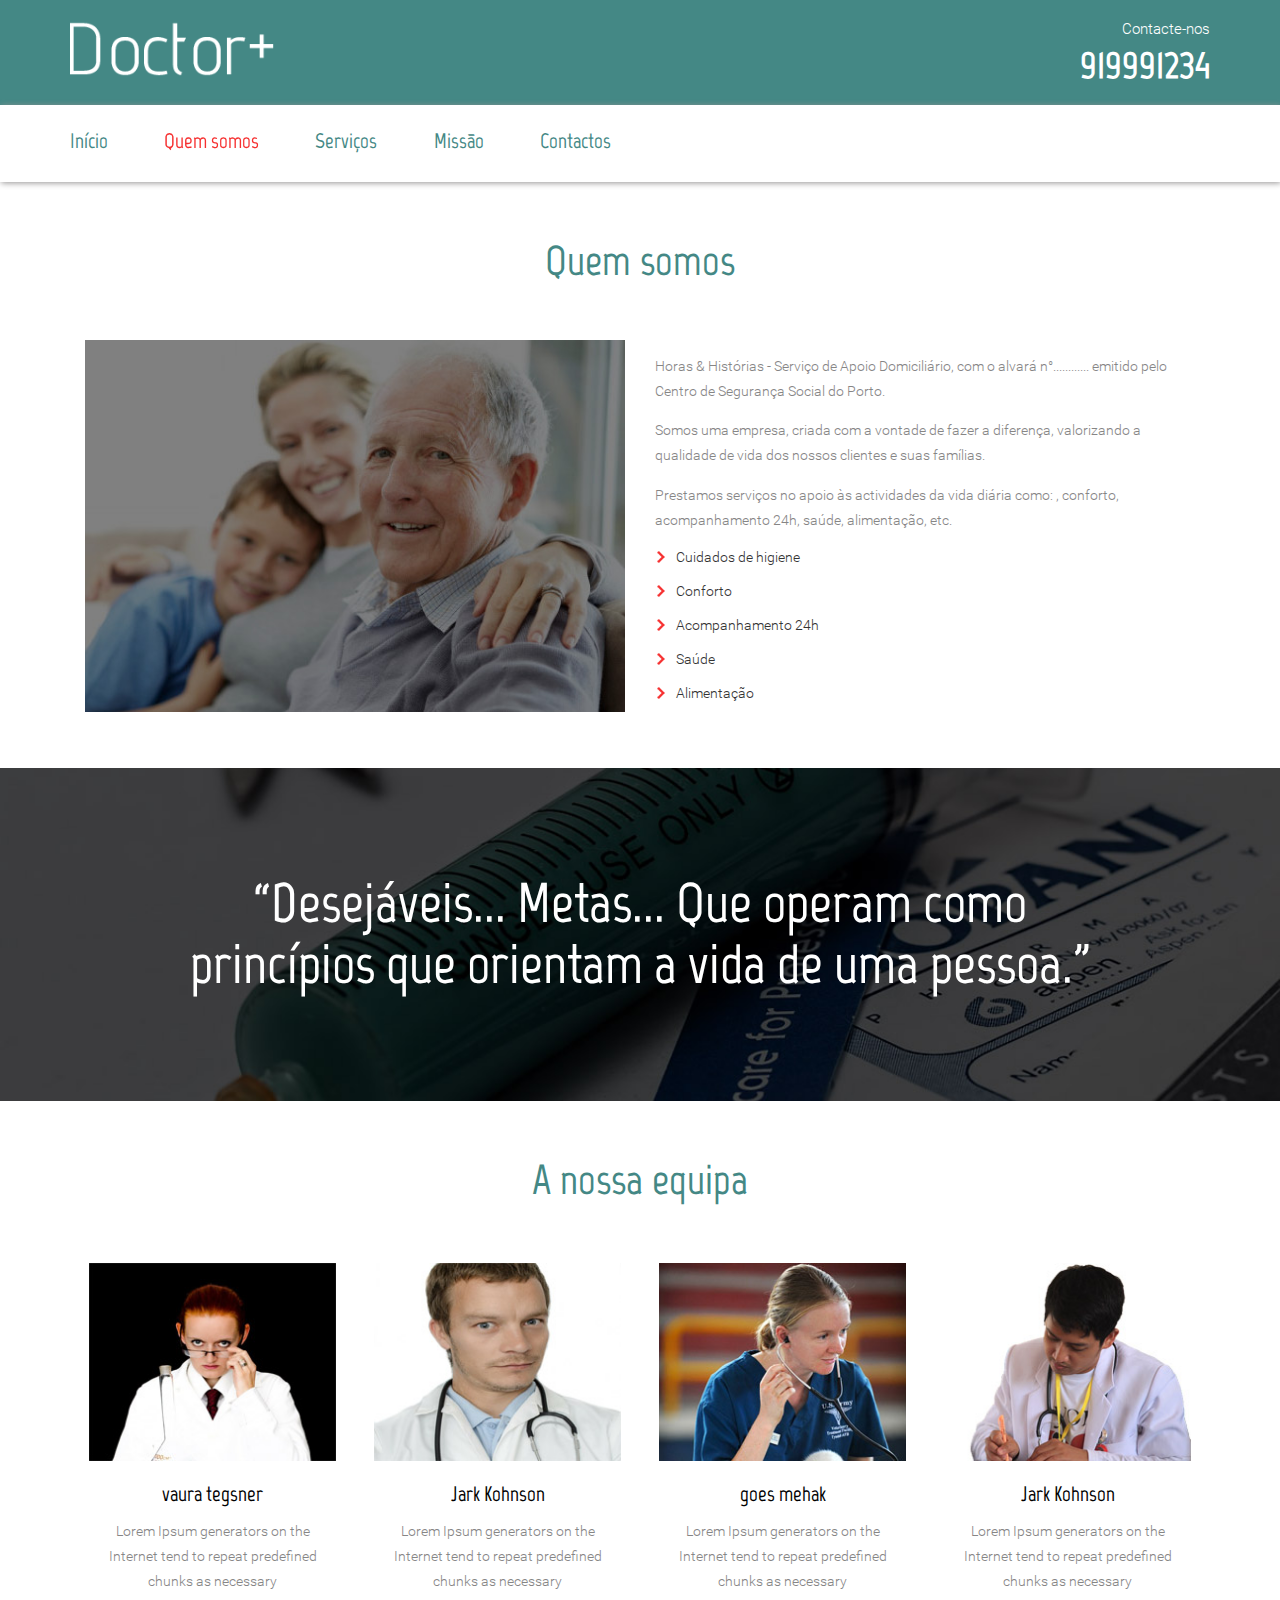
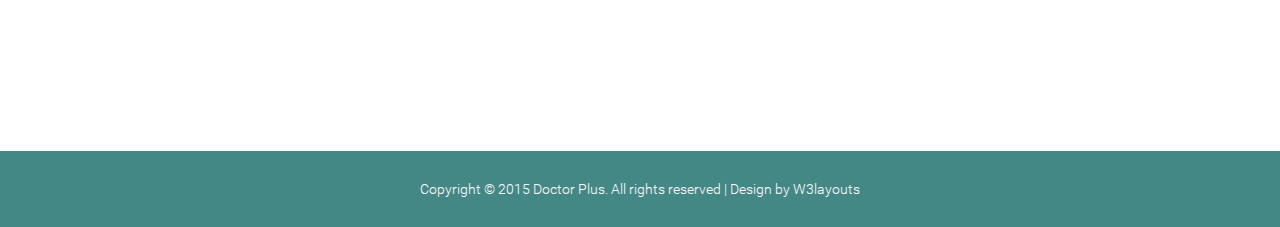
==== about.html @ 824f4556 "Added first version of the site" ====
<!--
Author: W3layouts
Author URL: http://w3layouts.com
License: Creative Commons Attribution 3.0 Unported
License URL: http://creativecommons.org/licenses/by/3.0/
-->
<!DOCTYPE html>
<html>
<head>
<title>Doctor Plus a Medical Category Flat bootstrap Responsive website Template | About :: w3layouts</title>
<link href="css/bootstrap.css" type="text/css" rel="stylesheet" media="all">
<link href="css/style.css" type="text/css" rel="stylesheet" media="all">
<!-- Custom Theme files -->
<meta name="viewport" content="width=device-width, initial-scale=1">
<meta http-equiv="Content-Type" content="text/html; charset=utf-8" />
<meta name="keywords" content="Doctor Plus Responsive web template, Bootstrap Web Templates, Flat Web Templates, Andriod Compatible web template,
	Smartphone Compatible web template, free webdesigns for Nokia, Samsung, LG, SonyErricsson, Motorola web design" />
<script type="application/x-javascript"> addEventListener("load", function() { setTimeout(hideURLbar, 0); }, false); function hideURLbar(){ window.scrollTo(0,1); } </script>
<!-- //Custom Theme files -->
<!-- js -->
<script src="js/jquery-1.11.1.min.js"></script>
<!-- //js -->
<!-- start-smoth-scrolling-->
<script type="text/javascript" src="js/move-top.js"></script>
<script type="text/javascript" src="js/easing.js"></script>
<script type="text/javascript">
		jQuery(document).ready(function($) {
			$(".scroll").click(function(event){
				event.preventDefault();
				$('html,body').animate({scrollTop:$(this.hash).offset().top},1000);
			});
		});
</script>
<!--//end-smoth-scrolling-->
</head>
<body>
	<!--header-->
	<div class="header">
		<div class="container">
			<div class="header-logo">
				<a href="index.html"><img src="images/logo.png" alt="logo"/></a>
			</div>
			<div class="header-info">
				<p>Contacte-nos</p>
				<h4>919991234</h4>
			</div>
			<div class="clearfix"> </div>
		</div>
	</div>
	<!--//header-->
	<!--header-bottom-->
	<div class="header-bottom">
		<div class="container">
			<!--top-nav-->
			<div class="top-nav cl-effect-5">
				<span class="menu-icon"><img src="images/menu-icon.png" alt=""/></span>
				<ul class="nav1">
					<li><a href="index.html"><span data-hover="Início">Início</span></a></li>
					<li><a href="about.html" class="active"> <span data-hover="Quem somos">Quem somos</span></a></li>
					<li><a href="services.html"> <span data-hover="Serviços">Serviços</span></a></li>
					<li><a href="news.html"> <span data-hover="Missão">Missão</span></a></li>
					<li><a href="contact.html"> <span data-hover="Contactos">Contactos</span></a></li>
				</ul>
				<!-- script-for-menu -->
				<script>
				   $( "span.menu-icon" ).click(function() {
					 $( "ul.nav1" ).slideToggle( 300, function() {
					 // Animation complete.
					  });
					 });
				</script>
				<!-- /script-for-menu -->
			</div>
			<!--//top-nav-->
			<div class="clearfix"> </div>
		</div>
	</div>
	<!--//header-bottom-->
	<!--about-->
	<div class="about">
		<div class="container">
			<h3>Quem somos</h3>
			<div class="about-text">
				<div class="col-md-6 about-text-left">
					<img src="images/img2.jpg" class="img-responsive" alt=""/>
				</div>
				<div class="col-md-6 about-text-right">
					<p>Horas & Histórias - Serviço de Apoio Domiciliário, com o alvará n°............ emitido pelo Centro de Segurança Social do Porto.</p>
					<p>Somos uma empresa, criada com a vontade de fazer a diferença, valorizando a qualidade de vida dos nossos clientes e suas famílias.</p>
					<p>Prestamos serviços no apoio às actividades da vida diária como: , conforto, acompanhamento 24h, saúde, alimentação, etc.</p>
					<ul>
						<li>Cuidados de higiene</li>
						<li>Conforto</li>
						<li>Acompanhamento 24h</li>
						<li>Saúde</li>
						<li>Alimentação</li>
					</ul>
				</div>
				<div class="clearfix"> </div>
			</div>
		</div>
		<div class="about-slid">
			<div class="container">
				<div class="about-slid-info">
					<h2>“Desejáveis... Metas... Que operam como princípios que orientam a vida de uma pessoa.”</h2>
				</div>
			</div>
		</div>
		<div class="about-team">
			<h3>A nossa equipa</h3>
			<div class="container">
				<div class="row team-row">
					<div class="col-sm-6 col-md-3 team-grids">
						<div class="thumbnail team-thmnl">
							<img src="images/img5.jpg" alt="...">
							<div class="caption">
								<h4><a href="#">vaura tegsner</a></h4>
								<p>Lorem Ipsum generators on the Internet tend to repeat predefined chunks as necessary</p>
							</div>
						</div>
					</div>
					<div class="col-sm-6 col-md-3 team-grids">
						<div class="thumbnail team-thmnl">
							<img src="images/img6.jpg" alt="...">
							<div class="caption">
								<h4><a href="#">Jark Kohnson</a></h4>
								<p>Lorem Ipsum generators on the Internet tend to repeat predefined chunks as necessary</p>
							</div>
						</div>
					</div>
					<div class="col-sm-6 col-md-3 team-grids">
						<div class="thumbnail team-thmnl">
							<img src="images/img7.jpg" alt="...">
							<div class="caption">
								<h4><a href="#">goes mehak</a></h4>
								<p>Lorem Ipsum generators on the Internet tend to repeat predefined chunks as necessary</p>
							</div>
						</div>
					</div>
					<div class="col-sm-6 col-md-3 team-grids">
						<div class="thumbnail team-thmnl">
							<img src="images/img8.jpg" alt="...">
							<div class="caption">
								<h4><a href="#">Jark Kohnson</a></h4>
								<p>Lorem Ipsum generators on the Internet tend to repeat predefined chunks as necessary</p>
							</div>
						</div>
					</div>
					<div class="clearfix"> </div>
				</div>
			</div>
		</div>
	</div>
	<!--//about-->
		<!-- <iframe src="https://www.google.com/maps/embed?pb=!1m14!1m8!1m3!1d24195.46256216959!2d-74.0042145!3d40.7084875!3m2!1i1024!2i768!4f13.1!3m3!1m2!1s0x89c24fa5d33f083b%3A0xc80b8f06e177fe62!2sNew+York%2C+NY%2C+USA!5e0!3m2!1sen!2sin!4v1434980604138"></iframe> -->
	<div class="footer-bottom">
		<div class="container">
			<p>Copyright © 2015 Doctor Plus. All rights reserved | Design by <a href="http://w3layouts.com">W3layouts</a></p>
		</div>
	</div>
	<!--smooth-scrolling-of-move-up-->
	<script type="text/javascript">
		$(document).ready(function() {
			/*
			var defaults = {
				containerID: 'toTop', // fading element id
				containerHoverID: 'toTopHover', // fading element hover id
				scrollSpeed: 1200,
				easingType: 'linear'
			};
			*/

			$().UItoTop({ easingType: 'easeOutQuart' });

		});
	</script>
	<a href="#" id="toTop" style="display: block;"> <span id="toTopHover" style="opacity: 1;"> </span></a>
	<!--//smooth-scrolling-of-move-up-->
	<!-- Bootstrap core JavaScript
    ================================================== -->
    <!-- Placed at the end of the document so the pages load faster -->
    <script src="js/bootstrap.js"> </script>
</body>
</html>
---- css/style.css ----
/*--
Author: W3layouts
Author URL: http://w3layouts.com
License: Creative Commons Attribution 3.0 Unported
License URL: http://creativecommons.org/licenses/by/3.0/
--*/
body{
	margin:0;
	font-family: 'Roboto-Light';
}
@font-face {
      font-family: 'Roboto-Light';
      src: url(../fonts/Roboto-Light.ttf) format('truetype');
}
@font-face {
      font-family: 'Marvel-Bold';
      src: url(../fonts/Marvel-Bold.ttf) format('truetype');
}
@font-face {
      font-family: 'Marvel-Regular';
      src: url(../fonts/Marvel-Regular.ttf) format('truetype');
}
body a{
	transition: 0.5s all ease;
	-webkit-transition: 0.5s all ease;
	-moz-transition: 0.5s all ease;
	-o-transition: 0.5s all ease;
	-ms-transition: 0.5s all ease;
	text-decoration:none;
}
h1,h2,h3,h4,h5,h6{
	margin:0;
}
p{
	margin:0;
}
ul,label{
	margin:0;
	padding:0;
}
body a:hover{
	text-decoration:none;
}
/*--header--*/
.header {
  padding:1.3em 0;
  background-color: #448885;
}
.header p {
  font-size: 1.1em;
  color: #fff;
  margin-bottom: .2em;
  text-align: right;
}
.header-logo{
	float:left;
}
.header-logo a {
	display: block;
}
.header-info{
	float:right;
}
input.form-control {
  border-color: #000;
}
input.form-control:focus {
  box-shadow: none;
  border-color: #000;
}
.header-bottom {
  padding: 1.5em 0;
  box-shadow: 1px 1px 6px rgb(150, 148, 148);
  -webkit-box-shadow: 1px 1px 6px rgb(150, 148, 148);
  -moz-box-shadow: 1px 1px 6px rgb(150, 148, 148);
}
.header-info h4 {
  font-size: 3em;
  color: #fff;
  font-weight: 700;
  font-family: 'Marvel-Regular';
}
.top-nav {
	float: left;
}
span.menu-icon {
	display: none;
}
.top-nav ul {
	margin: 0;
}
.top-nav ul li {
  list-style-type: none;
  display: inline-block;
  margin: 0 1.9em;
}
.top-nav ul li:nth-child(1) {
  margin-left: 0;
}
.top-nav li a {
  color: #448885;
  font-size: 1.5em;
  display: block;
  font-family: 'Marvel-Bold';
  font-weight: 800;
}
.top-nav li a:hover,.top-nav li a.active {
  color: #f63030;
}
/* Effect 5: same word slide in */
.cl-effect-5 a {
	overflow: hidden;
}

.cl-effect-5 a span {
	position: relative;
	display: inline-block;
	-webkit-transition: -webkit-transform 0.3s;
	-moz-transition: -moz-transform 0.3s;
	transition: transform 0.3s;
}

.cl-effect-5 a span::before {
	position: absolute;
	top: 100%;
	content: attr(data-hover);
	font-weight: 700;
	-webkit-transform: translate3d(0,0,0);
	-moz-transform: translate3d(0,0,0);
	-o-transform: translate3d(0,0,0);
	-ms-transform: translate3d(0,0,0);
	transform: translate3d(0,0,0);
}

.cl-effect-5 a:hover span,
.cl-effect-5 a:focus span,.cl-effect-5 a.active span {
	-webkit-transform: translateY(-100%);
	-moz-transform: translateY(-100%);
	-o-transform: translateY(-100%);
	-ms-transform: translateY(-100%);
	transform: translateY(-100%);
}

/* Effect 5: same word slide in and border bottom */
form.navbar-form.navbar-right {
  margin: 0;
  padding: 0;
}
.form-group {
  position: relative;
}
input.form-control {
  padding: 8px 32px 8px 13px;
  height: initial;
}
button.btn.btn-default {
  background: url(../images/icon9.png) no-repeat 0px 1px;
  border: none;
  width: 19px;
  height: 19px;
  position: absolute;
  top: 21%;
  right: 5%;
  padding: 0;
  outline: none;
}
button.btn.btn-default:focus {
  outline: none;
  box-shadow: none;
}
/*--//header--*/
/*--banner--*/
.banner{
  min-height: 650px;
  background: url(../images/a.jpg)no-repeat 0px -196px;
  background-size: cover;
}
.banner-text {
  text-align: left;
  width: 50%;
  padding: 17em 1em 0 0;
}
.banner-text h1 {
  font-size: 4em;
  font-weight: 400;
  color: #fff;
}
.banner-text p {
  font-size: 1.1em;
  color: rgb(255, 255, 255);
  margin-top: 1em;
  line-height: 1.8em;
}
/*------------------ Slider Part starts Here----------*/

#slider3,#slider4 {
  box-shadow: none;
  -moz-box-shadow: none;
  -webkit-box-shadow: none;
  margin: 0 auto;
}
.rslides_tabs {
  list-style: none;
  padding: 0;
  background: rgba(0,0,0,.25);
  box-shadow: 0 0 1px rgba(255,255,255,.3), inset 0 0 5px rgba(0,0,0,1.0);
  -moz-box-shadow: 0 0 1px rgba(255,255,255,.3), inset 0 0 5px rgba(0,0,0,1.0);
  -webkit-box-shadow: 0 0 1px rgba(255,255,255,.3), inset 0 0 5px rgba(0,0,0,1.0);
  font-size: 18px;
  list-style: none;
  margin: 0 auto 50px;
  max-width: 540px;
  padding: 10px 0;
  text-align: center;
  width: 100%;
}
.rslides_tabs li {
  display: inline;
  float: none;
  margin-right: 1px;
}
.rslides_tabs a {
  width: auto;
  line-height: 20px;
  padding: 9px 20px;
  height: auto;
  background: transparent;
  display: inline;
}
.rslides_tabs li:first-child {
  margin-left: 0;
}
.rslides_tabs .rslides_here a {
  background: rgba(255,255,255,.1);
  color: #fff;
  font-weight: bold;
}
.events {
  list-style: none;
}
.callbacks_container {
  position: relative;
  float: left;
  width: 100%;
}
.callbacks {
  position: relative;
  list-style: none;
  overflow: hidden;
  width: 100%;
  padding: 0;
  margin: 0;
}
.callbacks li {
  position: absolute;
  width: 100%;
  left: 0;
  top: 0;
}
.callbacks img {
  position: relative;
  z-index: 1;
  height: auto;
  border: 0;
}
.callbacks .caption {
	display: block;
	position: absolute;
	z-index: 2;
	font-size: 20px;
	text-shadow: none;
	color: #fff;
	left: 0;
	right: 0;
	padding: 10px 20px;
	margin: 0;
	max-width: none;
	top: 10%;
	text-align: center;
}
.callbacks_nav {
  	position: absolute;
	-webkit-tap-highlight-color: rgba(0,0,0,0);
	top: 102%;
	left: 17%;
	opacity: 0.7;
	z-index: 3;
	text-indent: -9999px;
	overflow: hidden;
	text-decoration: none;
	height: 40px;
	width: 55px;
	background: transparent url("../images/icons.png") no-repeat 26px 0px;
	margin-top: -65px;
}
.callbacks_nav:active {
  opacity: 1.0;
}
.callbacks_nav.next {
	left: auto;
	right: 24%;
	background: url(../images/icons.png)no-repeat -30px 0px;
	height: 40px;
	width: 24px;
}
#slider3-pager a ,#slider4-pager a {
  display: inline-block;
}
#slider3-pager span, #slider4-pager span{
  float: left;
}
#slider3-pager span,#slider4-pager span{
	width:100px;
	height:15px;
	background:#fff;
	display:inline-block;
	border-radius:30em;
	opacity:0.6;
}
#slider3-pager .rslides_here a , #slider4-pager .rslides_here a {
  background: #FFF;
  border-radius:30em;
  opacity:1;
}
#slider3-pager a ,#slider4-pager a{
  padding: 0;
}
#slider3-pager li ,#slider4-pager li{
	display:inline-block;
}
.rslides {
  position: relative;
  list-style: none;
  overflow: hidden;
  width: 100%;
  padding: 0;
  margin: 0;
}
.rslides li {
  -webkit-backface-visibility: hidden;
  position: absolute;
  display: none;
  width: 100%;
  left: 0;
  top: 0;
}
.rslides li{
  position: relative;
  display: block;
  float: left;
}
.callbacks_tabs {
  list-style: none;
  position: absolute;
  top: 109%;
  z-index: 111;
  left: 0%;
  padding: 0;
  margin: 0;
}
.callbacks_tabs li{
	display: inline-block;
}
@media screen and (max-width: 600px){
  .callbacks_nav {
    top: 47%;
    }
}
/*----*/
.callbacks_tabs a{
 visibility: hidden;
}
.callbacks_tabs a:after {
	content: "\f111";
	font-size: 0;
	font-family: FontAwesome;
	visibility: visible;
	display: block;
	height: 12px;
	border-radius: 17px;
	width: 12px;
	display: inline-block;
	background: white;
}
.callbacks_here a:after{
	background: #448885;
}
/*--//slider end here--*/
/*--//banner--*/
/*--banner-bottom--*/
.banner-bottom {
  padding: 4em 0;
  text-align: center;
}
.banner-bottom h2 {
  font-size: 2.2em;
  width: 50%;
  margin: 0 auto;
  font-family: 'Marvel-Regular';
  color: #000;
  line-height: 1.4em;
}
.banner-bottom a {
  background: url(../images/down-arrow.png)no-repeat 0px 0px;
  display: block;
   width: 64px;
  height: 35px;
  margin: 2em auto 0;
}
/*--//banner-bottom--*/
/*--gallery--*/
.gallery-left{
  min-height: 600px;
  background: url(../images/img1.jpg)no-repeat 0px 0px;
  background-size: cover;
  padding: 14% 0;
}
.gallery-right{
  padding: 0;
}
.gallery-grid-a{
  min-height: 300px;
  background: url(../images/img2.jpg)no-repeat 0px -70px;
  background-size: cover;
  padding: 10% 0;
}
.gallery-grid-b{
  min-height: 300px;
  background: url(../images/img3.jpg)no-repeat 0px 0px;
  background-size: cover;
  padding: 10% 0;
}
.gallery h4 {
  font-size: 2.8em;
  text-align: center;
  font-family: 'Marvel-Regular';
  color: #fff;
  margin-bottom: .3em;
}
.gallery p {
  color: #fff;
  text-align: center;
  width: 45%;
  margin: 0 auto;
  font-size: 1em;
  font-weight: 300;
  letter-spacing: 1px;
  line-height: 1.8em;
}
/*--//gallery--*/
/*--work--*/
.work {
  padding: 4em 0 2em;
}
.work-title {
  margin-bottom: 3em;
  text-align:center;
}
.work-title h3 {
  font-size: 2.8em;
  text-align: center;
  font-family: 'Marvel-Regular';
  color: #448885;
}
.work-title p {
  font-size: 1em;
  color: #868686;
  margin-top: 0.5em;
}
.work-grids ul li {
  display: inline-block;
}
.work-grids ul li:nth-child(1) {
  width: 10%;
  margin-right: 1em;
}
.work-grids ul li img {
  position: absolute;
    top: 5%;
}
.work-grids ul li:nth-child(2) {
  width: 85%;
}
.work-grids h4 {
  font-size: 2em;
  font-family: 'Marvel-Regular';
  color: #000;
  margin-bottom: .2em;
}
.work-grids p {
  color: #868686;
  font-size: 1em;
  line-height: 1.8em;
}
/*--//work--*/
.like {
	padding: 4em 0;
	text-align:center;
}
.like-grids {
  background-color: rgb(68, 136, 133);
  margin: 0 32px;
  width: 19%;
  padding: 20px;
}
.like-grids a {
  display: inline-block;
  border: 4px solid #fff;
  border-radius: 53px;
  width: 100px;
  height: 100px;
  padding-top: 25px;
}
.like-grids p {
  font-size: 20px;
  color: #fff;
  margin-top: 1em;
}
.like-grids:hover.like-grids a{
	border: 4px dotted #fff;
}
.map {
  position: relative;
}
.map iframe {
  height: 350px;
  width: 100%;
  border: 0;
}
.map-info {
	background-color: #c82506;
	padding: 4em 2em 3em;
	text-align: center;
	width: 20%;
	position: absolute;
	top: 26%;
	left: 40%;
}
.map-info li {
  display: block;
  font-size: 16px;
  color: #fff;
  margin-bottom: 2px;
}
.map-info:before {
  content: "";
  position: absolute;
  top: 10%;
  left: 45%;
  background: url(../images/icon8.png)no-repeat 0px 0px;
  display: block;
  width: 24px;
  height: 24px;
}
/*--footer--*/
.footer{
	padding: 4em 0;
}
.footer-grids p{
	margin: 5px 0 0 0;
	color: #868686;
	font-size: 1em;
	line-height: 1.8em;
}
.footer-grids h4 {
  font-size: 2.5em;
  font-family: 'Marvel-Regular';
  color: #448885;
}
.footer-grids h5 {
	color: #000;
	font-size: 1em;
}
.recent-posts-text {
  padding: 2em 0 1.6em;
  border-bottom: 1px dotted #C82506;
}
.recent-posts-text span {
	color: #7b6c63;
	font-size: 1em;
	font-weight: 500;
	letter-spacing: 1px;
	margin-left: 5px;
}
.recent-posts p.adrs {
  margin-top: 21px;
}
.recent-posts ul{
	margin: 2.5em 0 0 0;
}
.recent-posts ul li{
	display: block;
	padding: .5em 0;
	font-size: 1em;
	color: #868686;
}
.recent-posts ul li a{
	color: #868686;
}
.recent-posts ul li a:hover{
	color:#448885;
}
.recent-posts ul li span{
	background: url(../images/iconsprite.png)no-repeat 0px 3px;
	padding: 0px 7px;
	margin-right: 12px;
}
.recent-posts ul li span.ph-no{
	  background: url(../images/iconsprite.png)no-repeat -12px 3px;
}
.recent-posts ul li span.mail{
	background: url(../images/iconsprite.png)no-repeat -31px 3px;
	margin-right: 15px;
}
.footer-bottom {
  background: #448885;
  text-align: center;
  padding: 2em 0;
}
.footer-bottom p{
	color: #fff;
	font-size: 1em;
}
.footer-bottom p a{
	color:#fff;
}
.footer-bottom p a:hover{
  border-bottom: 2px dotted #fff;
}
/*--slider-up-arrow--*/
#toTop {
	display: none;
	text-decoration: none;
	position: fixed;
	bottom: 3%;
	right: 3%;
	overflow: hidden;
	width: 32px;
	height: 32px;
	border: none;
	text-indent: 100%;
	background: url("../images/move-up.png") no-repeat 0px 0px;
}
#toTopHover {
	width: 32px;
	height: 32px;
	display: block;
	overflow: hidden;
	float: right;
	opacity: 0;
	-moz-opacity: 0;
	filter: alpha(opacity=0);
}
/*--//slider-up-arrow--*/
/*--about-page--*/
.about {
  padding: 4em 0;
}
.about-text{
	padding: 4em 0;
}
.about h3 {
  color: #448885;
  font-size: 3em;
  font-weight: 600;
  text-align: center;
  font-family: 'Marvel-Bold';
}
.about-text-left img {
	width: 100%;
}
.about-info-left:nth-child(1){
	padding-left: 0;
}
.about-text-right h4 {
  color: #000;
  font-size: 1.4em;
  font-family: 'Marvel-Bold';
  line-height: 1.4em;
}
.about-text-right p {
  color: #868585;
  font-size: 1em;
  line-height: 1.8em;
    margin-top: 1em;
}
.about-text-right ul {
	padding: 0;
}
.about-text-right ul li {
  display: block;
  background: url(../images/icon10.png)no-repeat 0px 4px;
  padding-left: 1.5em;
  margin: 1em 0 0;
}
.about-text-right ul li a{
  color: #868585;
  font-size: 1em;
}
.about-text-right ul li a:hover{
	color: #448885;
}
.about-slid{
  background: url(../images/slid.jpg)no-repeat 0px 0px;
  background-size: cover;
  text-align: center;
  padding: 7.5em 0;
}
.about-slid h2 {
  color: #fff;
  font-size: 4em;
    font-family: 'Marvel-Bold';
}
.about-slid p {
  color: #fff;
  font-size: 1.1em;
  margin-top: 2em;
  line-height: 1.8em;
}
.about-slid-info {
  width: 80%;
  margin: 0 auto;
}
.about-team {
  padding: 4em 0;
}
.row.team-row {
  margin: 4em 0 0;
}
.thumbnail.team-thmnl {
  border: none;
  text-align: center;
}
.about-team .caption {
  padding: 1.5em .5em!important;
}
.about-team  h4 {
  color: #000;
  font-size: 1.5em;
  font-family: 'Marvel-Bold';
}
.about-team  h4 a{
  color: #000;
}
.about-team  h4 a:hover{
  color: #448885;
}
.about-team p {
  color: #868585;
  font-size: 1em;
  line-height: 1.8em;
  margin-top: 1em;
}
.about-choose-info h4 {
  color: #37393d;
  font-size: 1.8em;
  font-weight: 500;
  margin: 2.5em 0 .8em;
  font-family: 'Roboto', sans-serif;
}
.about-choose-info h5 {
  color: rgb(58, 205, 188);
  font-size: 15px;
  font-weight: 400;
  margin: 0em 0 .8em;
  line-height: 21px;
  font-family: 'Roboto', sans-serif;
}
.about-choose-info p{
  color: #999;
  font-size: 13px;
  line-height:1.8em;
}
.about-choose-info ul {
	padding: 0;
}
.about-choose-info ul li {
  display: block;
  background: url(../images/icon10.png)no-repeat 0px 3px;
  padding-left: 1.5em;
  margin: 1em 0 0;
}
.about-choose-info ul li a {
  color: #868585;
  font-size: 1em;
}
.about-choose-info ul li a:hover{
	color: #2CB5AF;
}
/*--//about--*/
/*--services--*/
.services {
  padding: 4em 0;
}
.services h3 {
  font-size: 3em;
  text-align: center;
  font-family: 'Marvel-Regular';
  color: #448885;
}
.row.services-info {
  margin-top: 3em;
}
.services-grids .thumbnail {
  border: none;
  padding: 0;
  margin-bottom: 2.5em;
}
.services-grids .moments-bottom {
  overflow: hidden;
}
.caption.services-caption {
  padding: 1.5em;
  border: 1px solid #356272;
  text-align: center;
}
.caption.services-caption h4 {
  font-size: 1.5em;
  font-family: 'Marvel-Regular';
  margin: 0 0 0.5em;
}
.caption.services-caption h4 a {
  color: #000;
}
.caption.services-caption h4 a:hover {
  color: #f63030;
}
.caption.services-caption p {
  font-size: 1em;
  color: #868686;
  line-height: 1.6em;
}
img.zoom-img {
     transform: scale(1, 1);
	-webkit-transform: scale(1, 1);
	-moz-transform: scale(1, 1);
	-ms-transform: scale(1, 1);
	-o-transform: scale(1, 1);
	transition-timing-function: ease-out;
	-webkit-transition-timing-function: ease-out;
	-moz-transition-timing-function: ease-out;
	-ms-transition-timing-function: ease-out;
	-o-transition-timing-function: ease-out;
	-webkit-transition-duration: .5s;
	-moz-transition-duration: .5s;
	-ms-transition-duration: .5s;
	-o-transition-duration: .5s;
}
img.zoom-img:hover {
     transform: scale(1.08);
	-webkit-transform: scale(1.08);
	-moz-transform: scale(1.08);
	-ms-transform: scale(1.08);
	-o-transform: scale(1.08);
	-webkit-transition-timing-function: ease-in-out;
	-webkit-transition-duration: 750ms;
	-moz-transition-timing-function: ease-in-out;
	-moz-transition-duration: 750ms;
	-ms-transition-timing-function: ease-in-out;
	-o-transition-timing-function: ease-in-out;
	-ms-transition-duration: 750ms;
	-o-transition-duration: 750ms;
	overflow: hidden;
}
.fancybox-skin {
  background-color: rgba(53, 98, 114, 0.61) !important;
}
.fancybox-nav {
  width: 10% !important;
}
/*----- Strip -----*/
.b-link-stripe{
	position:relative;
	display:block;
	vertical-align:top;
	font-weight: 300;
	overflow:hidden;
}
.b-link-stripe .b-wrapper{
	position:absolute;
	width:100%;
	height:100%;
	top:0;
	left:0;
	text-align:center;
	overflow:hidden;
}
.b-link-stripe .b-line{
	position:absolute;
	top:0;
	bottom:0;
	width:20%;
	background:rgba(15, 207, 140, 0.9);
	transition:all 0.5s linear;
	-moz-transition:all 0.5s linear;
	-ms-transition:all 0.5s linear;
	-o-transition:all 0.5s linear;
	-webkit-transition:all 0.5s linear;
	opacity:0;
	visibility:hidden; /* lt-ie9 */
}
img.img-responsive.glry-img {
  width: 100%;
}
/*--//services--*/
/*--news--*/
.news {
  padding: 4em 0;
}
.news h3.ttl {
  color: #448885;
  font-size: 3em;
  font-weight: 600;
  text-align: center;
  font-family: 'Marvel-Bold';
  margin-bottom: 1.5em;
}
/*--//news--*/
/*--contact-page--*/
.contact {
    padding: 4em 0;
}
.contact-form {
	  padding: 3em 0 0;
}
.contact h3 {
  color: #448885;
  font-size: 3em;
  font-weight: 600;
  text-align: center;
  font-family: 'Marvel-Bold';
}
.contact-form input[type="text"] {
  display: block;
  background: #fff;
  border: none;
  border-bottom: 1px solid #868585;
  width: 100%;
  outline: none;
  padding: 10px 5px;
  font-size: 1em;
  color: #868585;
  margin-bottom: 1.5em;
}
.cnt-inpt {
  padding: 0;
  margin-bottom: 1.5em;
}
.contact-form input[type="email"] {
	display:block;
	background:  #fff;
	border: none;
  	border-bottom: 1px solid #868585;
	width: 90%;
	outline: none;
	padding: 10px 5px;
	font-size: 1em;
	color: #868585;
}
.contact-form textarea {
	background: #fff;
  	border: 1px solid #868585;
	width: 100%;
	display: block;
	height: 13em;
	outline: none;
	font-size: 1em;
	color: #868585;
	resize: none;
	padding: 10px 5px;
}
.contact-form input[type="submit"] {
  background: #f63030;
  border: 1px solid #f63030;
  padding: 8px 0;
  width: 13%;
  outline: none;
  margin: 2em auto 0;
  font-size: 1.2em;
  color: #fff;
  transition: 0.5s all ease;
	-webkit-transition: 0.5s all ease;
	-moz-transition: 0.5s all ease;
	-o-transition: 0.5s all ease;
	-ms-transition: 0.5s all ease;
}
.contact-form input[type="submit"]:hover {
  border: 1px dotted #448885;
  color: #3F8683;
  background: none;
}
/*--//contact-page--*/
/*--trypography--*/
.news h3 {
  color: #448885;
  font-family: 'Marvel-Bold';
}
h3.btsp {
  color: #999;
  font-family: inherit;
}
.grid_4{
	background:#fff;
}
.grid_5{
	background:#fff;
	padding:1em 0 2em 0;
}

.table td, .table>tbody>tr>td, .table>tbody>tr>th, .table>tfoot>tr>td, .table>tfoot>tr>th, .table>thead>tr>td, .table>thead>tr>th {
  padding: 15px!important;
}
.table > thead > tr > th, .table > tbody > tr > th, .table > tfoot > tr > th, .table > thead > tr > td, .table > tbody > tr > td, .table > tfoot > tr > td {
  font-size: 1em;
  color: #999;
}
.table > thead > tr > th, .table > tbody > tr > th, .table > tfoot > tr > th, .table > thead > tr > td, .table > tbody > tr > td, .table > tfoot > tr > td {
  border-top: none !important;
}
.tab-content > .active {
  display: block;
  visibility: visible;
  margin-top: 1.2em;
}
.label {
  font-weight: 300 !important;
}
.label {
  padding: 7px 14px;
  border: none;
  text-shadow: none;
}
h4.typ1{
	margin-bottom:15px;
}
h5.typ1{
	margin-bottom:15px;
}
.progress {
  height: 8px;
  box-shadow: none;
}
.progress {
  overflow: hidden;
  height: 20px;
  margin-bottom: 20px;
  background-color: #eeeeee;
  border-radius: 2px;
  -webkit-box-shadow: inset 0 1px 2px rgba(0, 0, 0, 0.1);
  box-shadow: inset 0 1px 2px rgba(0, 0, 0, 0.1);
}
.progress-bar {
  float: left;
  width: 0%;
  height: 100%;
  font-size: 12px;
  line-height: 20px;
  color: #ffffff;
  text-align: center;
  background-color: #03a9f4;
  -webkit-box-shadow: inset 0 -1px 0 rgba(0, 0, 0, 0.15);
  box-shadow: inset 0 -1px 0 rgba(0, 0, 0, 0.15);
  -webkit-transition: width 0.6s ease;
  -o-transition: width 0.6s ease;
  transition: width 0.6s ease;
}
.progress-bar {
  box-shadow: none;
}
.progress-bar-primary {
  background-color: #03a9f4;
}
.progress-bar-info {
  background-color: #00bcd4;
}
.progress-bar-success {
  background-color: #8bc34a;
}
.progress-bar-warning {
  background-color: #ffc107;
}
.progress-bar-danger {
  background-color: #e51c23;
}
.progress-bar-inverse {
  background-color: #757575;
}
.pagination > .active > a, .pagination > .active > span, .pagination > .active > a:hover, .pagination > .active > span:hover, .pagination > .active > a:focus, .pagination > .active > span:focus {
  background-color:#5bb2fc !important;
  border-color:#5bb2fc !important;
}
.grid_3 p,.page-header p {
  color: #888;
  font-size: 1em;
  margin: 1em 0;
}
.bs-docs-example {
  margin: 1em 0;
}
section#tables  p {
 margin-top: 1em;
}
.breadcrumb li{
	font-size: 1.2em;
}
.breadcrumb li a{
	  color:#5bb2fc;
}
.badge-primary {
  background-color: #03a9f4;
}
.badge-success {
  background-color: #8bc34a;
}
.badge-warning {
  background-color: #ffc107;
}
.badge-danger {
  background-color: #e51c23;
}
.tab-container .tab-content {
  border-radius: 0 2px 2px 2px;
  border: 1px solid #e0e0e0;
  padding: 16px;
  background-color: #fff;
}
.nav-tabs {
  margin: 1.5em 0;
}
.alert {
  font-size: 1em;
}
h1.t-button,h2.t-button,h3.t-button,h4.t-button,h5.t-button {
  margin-top:1em;
}
/*---- responsive-design -----*/
@media(max-width:1280px){
.banner {
  min-height: 645px;
}
.header-logo a img {
  width: 100%;
}
.header-logo {
  width: 18%;
  margin-top: 3px;
}
.header-info h4 {
  font-size: 2.8em;
}
.gallery-grid-a {
    background: url(../images/img2.jpg)no-repeat 0px -60px;
}
}
@media(max-width:1080px){
.banner-text h1 {
  font-size: 3.6em;
}
.header-logo {
  width: 20%;
  margin-top: 5px;
}
.banner-text {
  padding: 12em 1em 0 0;
}
.top-nav ul {
  margin: 6px 0 0;
}
.banner {
  min-height: 544px;
  background-position:0px -150px;
}
.banner-bottom, .like, .footer, .about,.about-team,.services,.news,.contact{
  padding: 3em 0;
}
.banner-bottom h2 {
  font-size: 2em;
  width: 65%;
}
.banner-bottom a {
  margin: 1.5em auto 0;
}
.gallery-left {
  min-height: 500px;
  padding: 17% 0;
}
.gallery p {
  width: 66%;
}
.gallery-grid-a {
  min-height: 250px;
  padding: 11% 0;
  background-position:0px 0px;
}
.gallery-grid-b {
  min-height: 250px;
  padding: 11% 0;
  background-position:0px 0px;
}
.work {
  padding: 3em 0 1em;
}
.work-title h3 {
  font-size: 2.6em;
}
.work-grids {
  padding: 0;
}
.work-grids h4 {
  font-size: 1.7em;
}
.work-grids ul li img {
  top: 0%;
}
.work-grids ul li:nth-child(1) {
  width: 8%;
}
.like-grids {
  margin: 0 28px;
}
.like-grids a {
  width: 85px;
  height: 85px;
  padding-top: 16px;
}
.footer-grids h4 {
  font-size: 2.2em;
}
.recent-posts ul {
  margin: 1.5em 0 0 0;
}
.about h3,.services h3 ,.news h3.ttl,.contact h3  {
  font-size: 2.8em;
}
.about-text {
  padding: 3em 0;
}
.about-text-right h4 {
  font-size: 1.3em;
}
.about-slid h2 {
  font-size: 3em;
}
.about-slid p {
  margin-top: 1.5em;
}
.about-slid {
  padding: 5em 0;
}
.about-choose-info h4 {
  font-size: 1.6em;
  margin: 1.8em 0 .5em;
}
.thumbnail.team-thmnl {
  margin-bottom: 0;
}
.caption.services-caption h4 {
  font-size: 1.4em;
}
.header-info h4 {
  font-size: 2.4em;
}
}
@media(max-width:1024px){
.banner {
  min-height: 528px;
  background-position: 0px -137px;
}
.banner-text {
  padding: 10em 1em 0 0;
}
}
@media(max-width:991px){
.header-logo {
  width: 24%;
}
.header-info h4 {
  font-size: 2.2em;
}
.top-nav ul li {
  margin: 0 1.4em;
}
.banner-bottom h2 {
  font-size: 1.8em;
}
.gallery-left {
  float: left;
  width: 50%;
  background-position: -228px 0px;
}

.gallery-right {
  float: right;
  width: 50%;
}
.banner-text h1{
	font-size: 2.8em;
}
.banner {
	min-height: 465px;
	background-position: 0px 0px;
}
.banner-text {
   padding: 9em 1em 0 0;
   width: 49%;
}
	.work-title h3 {
		font-size: 2.3em;
	}
	.work-grids ul {
		padding: 0 0 2em;
	}
	.work {
		padding: 3em 0 0em;
	}
	.like-grids {
		float: left;
		width: 23%;
		margin: 0;
	}
	.like-grids:nth-child(3){
		margin:0 1em;
	}
	.like-grids:nth-child(4){
		margin:0 1em 0 0;
	}
	.map-info {
		padding: 4em 1em 2em;
		top: 23%;
	}
	.recent-posts {
		float: left;
		width: 33.33%;
	}
	.footer-grids h4 {
		font-size: 2em;
	}
	.footer-bottom p {
		font-size: 14px;
	}
	.about h3, .services h3, .news h3.ttl, .contact h3 {
		font-size: 2.5em;
	}
	.about-text-left {
		margin-bottom: 2em;
	}
	.about-slid h2 {
		font-size: 2.5em;
	}
	.about-slid {
		padding: 3em 0;
	}
	.about-choose-info ul li {
		display: block;
	}
	.about-choose-info {
		float: left;
	}
	.contact-form input[type="email"] {
		width: 100%;
	}
	.contact-form input[type="submit"] {
		width: 18%;
	}
	.services-grids {
		float: left;
		width: 33.33%;
	}
}
@media(max-width:736px){
	button.btn.btn-default {
		top: 62%;
		right: 2%;
	}
}
@media(max-width:640px){
	.form-group {
		float: right;
		width: 45%;
	}
	.top-nav {
		float: left;
		width: 50%;
	}
	span.menu-icon {
		display: inline-block;
		cursor: pointer;
		width: 14%;
		position: relative;
		text-align: left;
		margin: 0;
	}
	.top-nav li a:hover, .top-nav li a.active {
		color: #fff;
	}
	.top-nav1 ul {
		position: absolute;
		padding: 1em 0;
		margin: 23px 0 0;
		left: 2%;
		width: 96%;
		z-index: 999;
	}
	.header-bottom ul.nav1 li {
		display: inline-block;
		margin: 0;
		width: 100%;
		padding:12px 0;
		text-align: center;
	}
	.top-nav li a {
		color: #6EBDBA;
	}
	ul.nav1 {
		display: none;
		background:#577D7C;
		margin-top: 2em;
	}
	button.btn.btn-default {
		top: 25%;
		right: 4%;
	}
	.banner-text h1 {
		font-size: 2.5em;
	}
	.banner-text {
		padding: 5em 1em 0 0;
	}
	.banner {
		min-height: 400px;
	}
	.banner-bottom h2 {
		font-size: 1.5em;
	}
	.banner-bottom, .like, .footer, .about, .about-team, .services, .news, .contact {
		padding: 2em 0;
	}
	.gallery h4 {
		font-size: 2.2em;
	}
	.gallery-grid-a {
		min-height: 200px;
		padding: 7% 0;
	}
	.gallery-left {
		min-height: 462px;
		padding: 23% 0 0;
	}
	.like-grids p {
		font-size: 16px;
	}
	.map-info li {
		font-size: 14px;
	}
	.map-info {
		width: 32%;
		top: 16%;
		left: 33%;
	}
	.map iframe {
		height: 290px;
	}
	.footer-grids h4 {
		font-size: 1.8em;
	}
	.recent-posts-text {
		padding: 1.5em 0 .6em;
	}
	.recent-posts p.adrs {
		margin-top: 16px;
	}
	.team-grids {
		float: left;
		width: 50%;
	}
	.about-choose-info {
		float: none;
	}
	.services-grids {
		float: left;
		width: 33.33%;
	}
	.caption.services-caption h4 {
		font-size: 1.2em;
	}
	.caption.services-caption {
		padding: 1em;
	}
	/*-- t --*/
	.label{
		font-size: 54%;
	}
	.page-header h1 {
		font-size: 30px;
	}
	section#tables h2 {
		font-size: 20px;
	}
	.grid_3.grid_5 h3 {
		margin-bottom: 1em;
	}
	/*-- //t --*/
}
@media(max-width:480px){
	.top-nav li a {
		font-size: 1.2em;
	}
	.header-bottom ul.nav1 li {
		padding: 8px 0;
	}
	.about h3, .services h3, .news h3.ttl, .contact h3 {
		font-size: 2em;
	}
	.header-info h4 {
		font-size: 1.8em;
	}
	.contact-form input[type="submit"] {
		margin: 1em auto 0;
		width: 30%;
		font-size: 16px;
	}
	.footer-grids h4 {
		font-size: 1.6em;
	}
	.recent-posts {
		float: none;
		width: 100%;
	}
	.recent-posts:nth-child(2) {
		margin: 2em 0;
	}
	/*-- t --*/
	.bs-example h1 {
		font-size: 28px;
	}
	.bs-example h2 {
		font-size: 25px;
	}
	.bs-example h3 {
		font-size: 22px;
	}
	.label {
		font-size: 32%;
	}
	h1.t-button, h2.t-button, h3.t-button, h4.t-button, h5.t-button,.grid_3.grid_5 h3 {
		margin: 0 0 10px;
	}
	.progress {
		height: 10px;
		margin-bottom: 10px;
	}
	.page-header h1 {
		font-size: 24px;
	}
	/*-- //t --*/
	.services-grids {
		width: 50%;
	}
	.about-slid h2 {
		font-size: 2em;
	}
	.about-slid-info {
		width: 100%;
	}
	.about-slid {
		padding: 2em 0;
	}
	.about-slid p {
		margin-top: 1em;
		font-size: 14px;
	}
	.about-choose-info h4 {
		font-size: 1.4em;
	}
	.banner-text h1 {
		font-size: 2em;
	}
	.banner-text {
		padding: 5em 1em 0 0;
		width: 60%;
	}
	.banner-text p {
		font-size: 1em;
	}
	.banner {
		min-height: 380px;
	}
	.banner-bottom a {
		background: url(../images/down-arrow.png)no-repeat 5px 0px;
		background-size: 73%;
		width: 47px;
		height: 20px;
	}
	.gallery-left {
		min-height: 250px;
		padding: 11% 0 0;
		float: none;
		width: 100%;
		background-position: 0px 0px;
	}
	.gallery-right {
		float: none;
		width: 100%;
	}
	.work-title h3 {
		font-size: 2em;
	}
	.work {
		padding: 2em 0 1em;
	}
	.work-title {
		margin-bottom: 1.5em;
	}
	.work-grids h4 {
		font-size: 1.5em;
	}
	.work-grids ul {
		padding: 0 0 1em;
	}
	.like-grids {
		float: left;
		width: 35%;
		margin: 0 auto 0 4em;
	}
	.like-grids:nth-child(3) {
		margin: 0 0 0 1em;
	}
	.like-grids:nth-child(4) {
		margin: 1em 1em 0 4em;
	}
	.like-grids:nth-child(5) {
		margin:1em 0 0;
	}
}
@media (max-width: 414px){
	.top-nav {
		float: none;
		width: 100%;
	}
	.form-group {
		float: none;
		width: 100%;
		margin: 1em 0 0;
	}
	.top-nav ul {
		margin: 0;
	}
	ul.nav1 {
		margin-top: 1em;
	}
	.banner-text h1 {
		font-size: 1.5em;
	}
	.banner-text p {
		font-size: 13px;
	}
	.banner-text {
		padding: 2em 1em 0 0;
	}
	.banner {
		min-height: 310px;
	}
}
@media(max-width:320px){
	.header-info h4 {
		font-size: 1em;
	}
	.header p {
		font-size: 13px;
	}
	.header-logo {
		width: 34%;
	}
	span.menu-icon {
		text-align: center;
	}
	span.menu-icon img {
		width: 77%;
	}
	.like-grids img {
		width: 40%;
	}
	.like-grids a {
		padding-top: 17px;
		width: 65px;
		height: 65px;
	}
	.banner-text h1 {
		font-size: 1.2em;
	}
	.banner-text {
		width: 61%;
	}
	.banner-text p {
		font-size: 11px;
	}
	.banner {
		min-height: 230px;
	}
	.banner-bottom h2 {
		font-size: 1.2em;
		width: 100%;
	}
	.banner-bottom {
		padding: 1em 0;
	}
	.gallery h4 {
		font-size: 1.8em;
	}
	.gallery-left {
		min-height: 150px;
		padding: 8% 0 0;
	}
	.gallery p {
		width: 90%;
		letter-spacing: 0;
		font-size: 13px;
	}
	.gallery-grid-a {
		min-height: 155px;
	}
	.gallery-grid-b {
		min-height: 170px;
	}
	.work-title h3 {
		font-size: 1.8em;
	}
	.work-title p,.work-grids p,.caption.services-caption p,.about-slid p,.map-info li,.about-choose-info ul li a,.footer-grids p,.footer-bottom p,.recent-posts ul li,.about-text-right ul li a{
		font-size: 13px;
	}
	.row.team-row {
		margin: 2em 0 0;
	}
	.team-grids {
		float: none;
		width: 100%;
	}
	.services-grids .thumbnail {
		margin-bottom: 1em;
	}
	.grid_3 p, .page-header p,.breadcrumb li {
		font-size: 13px;
	}
	.breadcrumb {
		margin-bottom: 10px;
	}
	.grid_5 {
		padding: 1em 0 0em 0;
	}
	.about-slid h2 {
		font-size: 1.5em;
	}
	.work-grids h4 {
		font-size: 1.3em;
	}
	.like {
		padding: 0 0 2em;
	}
	.like-grids {
		width: 47%;
		margin: 0;
	}
	.like-grids:nth-child(4) {
		margin: 1em 1em 0 0em;
	}
	.map-info {
		width: 52%;
		top: 12%;
		left: 27%;
	}
	.map iframe {
		height: 235px;
	}
	.recent-posts,.about-text-left,.about-text-right,.about-choose-info {
		padding: 0 !important;
	}
	.about-text-right p,.about-team p {
		font-size: 13px;
		margin-top: 0.5em;
	}
	.about-team {
		padding-bottom: 0;
	}
	.about-choose-info h4 {
		font-size: 1.2em;
		margin: 1em 0 .5em;
	}
	.services-grids {
		width: 100%;
		float: none;
	}
	.row.services-info {
		margin-top: 2em;
	}
	.pagination-lg > li > a, .pagination-lg > li > span {
		padding: 10px 10px;
		font-size: 13px;
	}
	.pagination {
		margin: 10px 0;
	}
	.bs-docs-example {
		display: none;
	}
	.contact-form input[type="text"],.contact-form input[type="email"],.contact-form textarea{
		font-size:13px;
	}
	.contact-form {
		padding: 1em 0 0;
	}
	.contact-form textarea {
		height: 9em;
	}
	.contact-form input[type="submit"] {
		margin: 1em 0;
		width: 40%;
		font-size: 14px;
		padding: 7px 0;
	}
	.callbacks_tabs a:after {
		height: 8px;
		width: 9px;
	}
	.callbacks_tabs {
		top: 98%;
	}
}
/*--//responsive-design---*/
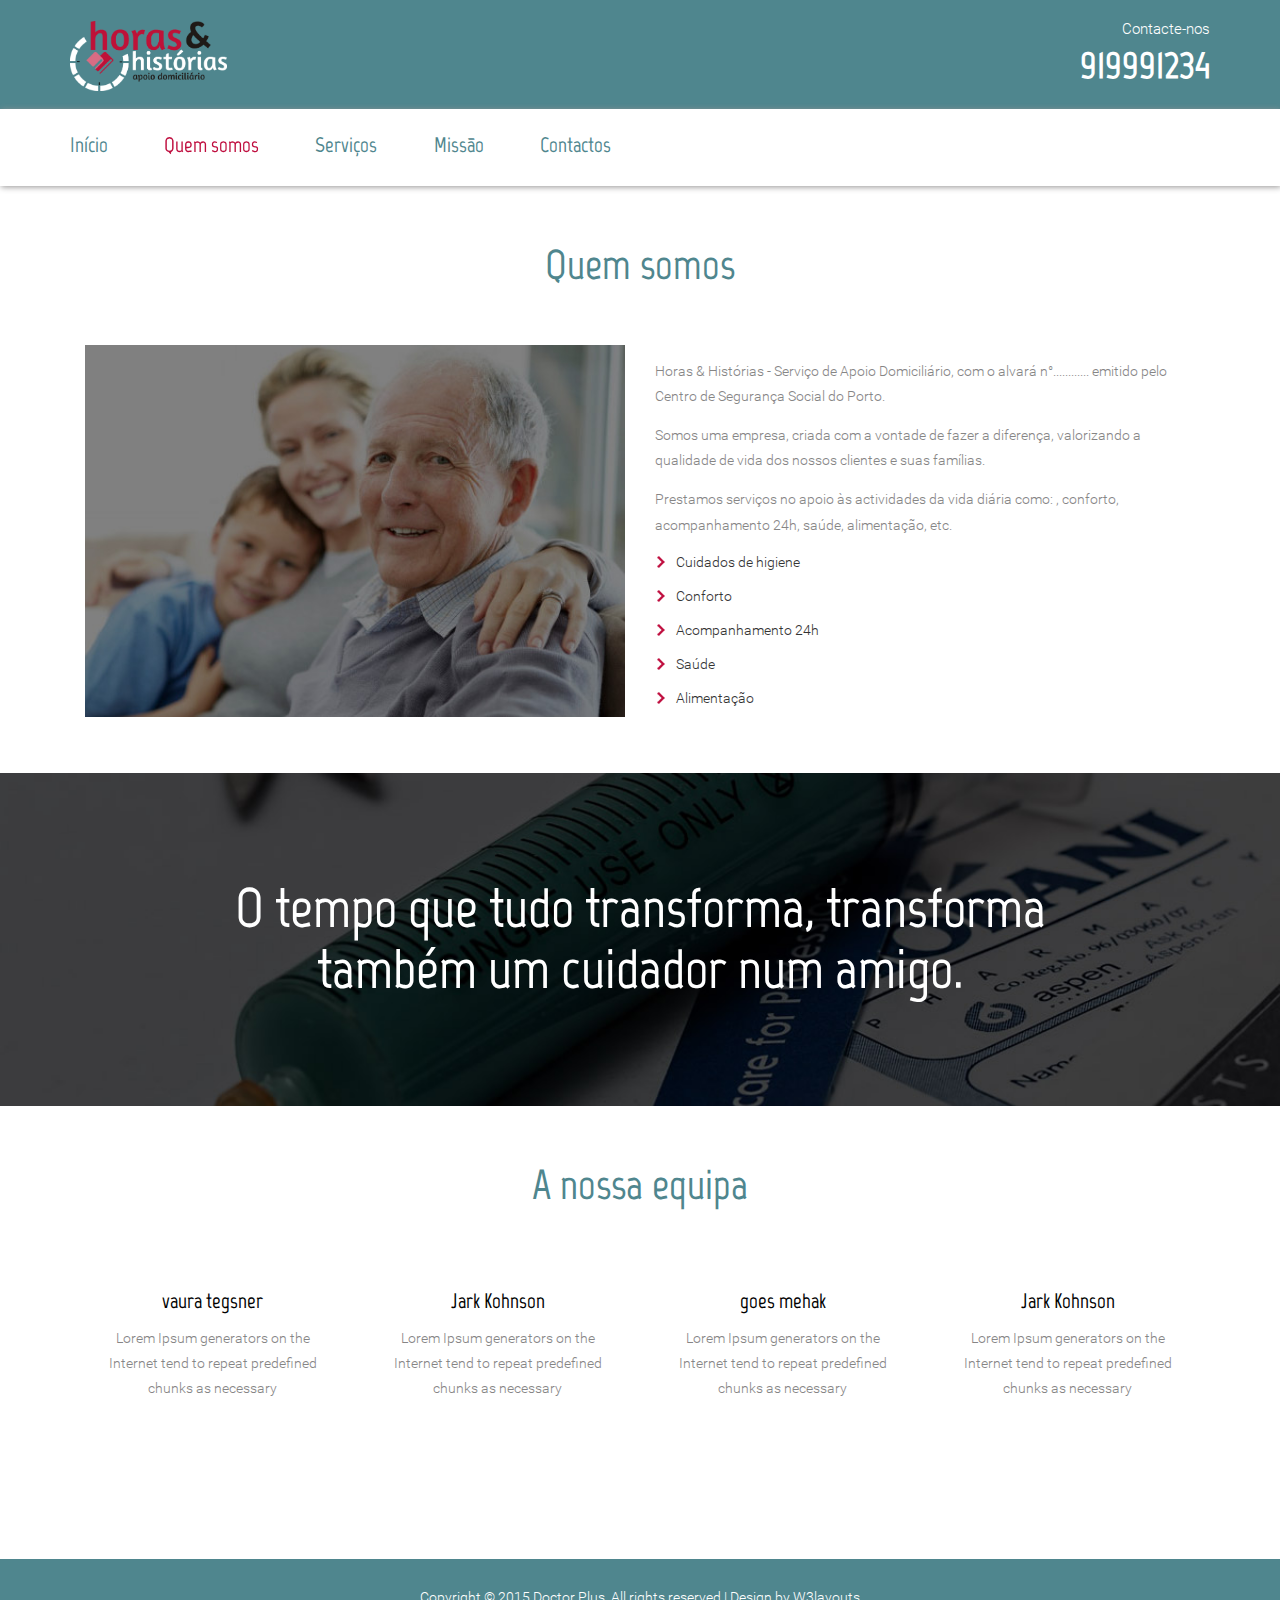
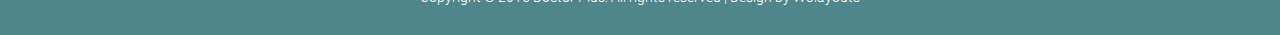
==== commit b59770a1: "Improvements" ====
--- a/about.html
+++ b/about.html
@@ -102,7 +102,7 @@
 		<div class="about-slid">
 			<div class="container">
 				<div class="about-slid-info">
-					<h2>“Desejáveis... Metas... Que operam como princípios que orientam a vida de uma pessoa.”</h2>
+					<h2>O tempo que tudo transforma, transforma também um cuidador num amigo.</h2>
 				</div>
 			</div>
 		</div>
@@ -112,7 +112,6 @@
 				<div class="row team-row">
 					<div class="col-sm-6 col-md-3 team-grids">
 						<div class="thumbnail team-thmnl">
-							<img src="images/img5.jpg" alt="...">
 							<div class="caption">
 								<h4><a href="#">vaura tegsner</a></h4>
 								<p>Lorem Ipsum generators on the Internet tend to repeat predefined chunks as necessary</p>
@@ -121,7 +120,6 @@
 					</div>
 					<div class="col-sm-6 col-md-3 team-grids">
 						<div class="thumbnail team-thmnl">
-							<img src="images/img6.jpg" alt="...">
 							<div class="caption">
 								<h4><a href="#">Jark Kohnson</a></h4>
 								<p>Lorem Ipsum generators on the Internet tend to repeat predefined chunks as necessary</p>
@@ -130,7 +128,6 @@
 					</div>
 					<div class="col-sm-6 col-md-3 team-grids">
 						<div class="thumbnail team-thmnl">
-							<img src="images/img7.jpg" alt="...">
 							<div class="caption">
 								<h4><a href="#">goes mehak</a></h4>
 								<p>Lorem Ipsum generators on the Internet tend to repeat predefined chunks as necessary</p>
@@ -139,7 +136,6 @@
 					</div>
 					<div class="col-sm-6 col-md-3 team-grids">
 						<div class="thumbnail team-thmnl">
-							<img src="images/img8.jpg" alt="...">
 							<div class="caption">
 								<h4><a href="#">Jark Kohnson</a></h4>
 								<p>Lorem Ipsum generators on the Internet tend to repeat predefined chunks as necessary</p>
--- a/css/style.css
+++ b/css/style.css
@@ -44,7 +44,7 @@
 /*--header--*/
 .header {
   padding:1.3em 0;
-  background-color: #448885;
+  background-color: #4f868e;
 }
 .header p {
   font-size: 1.1em;
@@ -98,14 +98,14 @@
   margin-left: 0;
 }
 .top-nav li a {
-  color: #448885;
+  color: #4f868e;
   font-size: 1.5em;
   display: block;
   font-family: 'Marvel-Bold';
   font-weight: 800;
 }
 .top-nav li a:hover,.top-nav li a.active {
-  color: #f63030;
+  color: #bf0d3e;
 }
 /* Effect 5: same word slide in */
 .cl-effect-5 a {
@@ -383,7 +383,7 @@
 	background: white;
 }
 .callbacks_here a:after{
-	background: #448885;
+	background: #4f868e;
 }
 /*--//slider end here--*/
 /*--//banner--*/
@@ -460,7 +460,7 @@
   font-size: 2.8em;
   text-align: center;
   font-family: 'Marvel-Regular';
-  color: #448885;
+  color: #4f868e;
 }
 .work-title p {
   font-size: 1em;
@@ -565,7 +565,7 @@
 .footer-grids h4 {
   font-size: 2.5em;
   font-family: 'Marvel-Regular';
-  color: #448885;
+  color: #4f868e;
 }
 .footer-grids h5 {
 	color: #000;
@@ -598,7 +598,7 @@
 	color: #868686;
 }
 .recent-posts ul li a:hover{
-	color:#448885;
+	color:#4f868e;
 }
 .recent-posts ul li span{
 	background: url(../images/iconsprite.png)no-repeat 0px 3px;
@@ -613,7 +613,7 @@
 	margin-right: 15px;
 }
 .footer-bottom {
-  background: #448885;
+  background: #4f868e;
   text-align: center;
   padding: 2em 0;
 }
@@ -660,7 +660,7 @@
 	padding: 4em 0;
 }
 .about h3 {
-  color: #448885;
+  color: #4f868e;
   font-size: 3em;
   font-weight: 600;
   text-align: center;
@@ -698,7 +698,7 @@
   font-size: 1em;
 }
 .about-text-right ul li a:hover{
-	color: #448885;
+	color: #4f868e;
 }
 .about-slid{
   background: url(../images/slid.jpg)no-repeat 0px 0px;
@@ -743,7 +743,7 @@
   color: #000;
 }
 .about-team  h4 a:hover{
-  color: #448885;
+  color: #4f868e;
 }
 .about-team p {
   color: #868585;
@@ -759,7 +759,7 @@
   font-family: 'Roboto', sans-serif;
 }
 .about-choose-info h5 {
-  color: rgb(58, 205, 188);
+  color: #4f868e;
   font-size: 15px;
   font-weight: 400;
   margin: 0em 0 .8em;
@@ -796,7 +796,7 @@
   font-size: 3em;
   text-align: center;
   font-family: 'Marvel-Regular';
-  color: #448885;
+  color: #4f868e;
 }
 .row.services-info {
   margin-top: 3em;
@@ -823,7 +823,7 @@
   color: #000;
 }
 .caption.services-caption h4 a:hover {
-  color: #f63030;
+  color: #bf0d3e;
 }
 .caption.services-caption p {
   font-size: 1em;
@@ -908,7 +908,7 @@
   padding: 4em 0;
 }
 .news h3.ttl {
-  color: #448885;
+  color: #4f868e;
   font-size: 3em;
   font-weight: 600;
   text-align: center;
@@ -924,7 +924,7 @@
 	  padding: 3em 0 0;
 }
 .contact h3 {
-  color: #448885;
+  color: #4f868e;
   font-size: 3em;
   font-weight: 600;
   text-align: center;
@@ -970,8 +970,8 @@
 	padding: 10px 5px;
 }
 .contact-form input[type="submit"] {
-  background: #f63030;
-  border: 1px solid #f63030;
+  background: #bf0d3e;
+  border: 1px solid #bf0d3e;
   padding: 8px 0;
   width: 13%;
   outline: none;
@@ -985,14 +985,14 @@
 	-ms-transition: 0.5s all ease;
 }
 .contact-form input[type="submit"]:hover {
-  border: 1px dotted #448885;
+  border: 1px dotted #4f868e;
   color: #3F8683;
   background: none;
 }
 /*--//contact-page--*/
 /*--trypography--*/
 .news h3 {
-  color: #448885;
+  color: #4f868e;
   font-family: 'Marvel-Bold';
 }
 h3.btsp {
@@ -1139,7 +1139,7 @@
   min-height: 645px;
 }
 .header-logo a img {
-  width: 100%;
+  height:70px;
 }
 .header-logo {
   width: 18%;
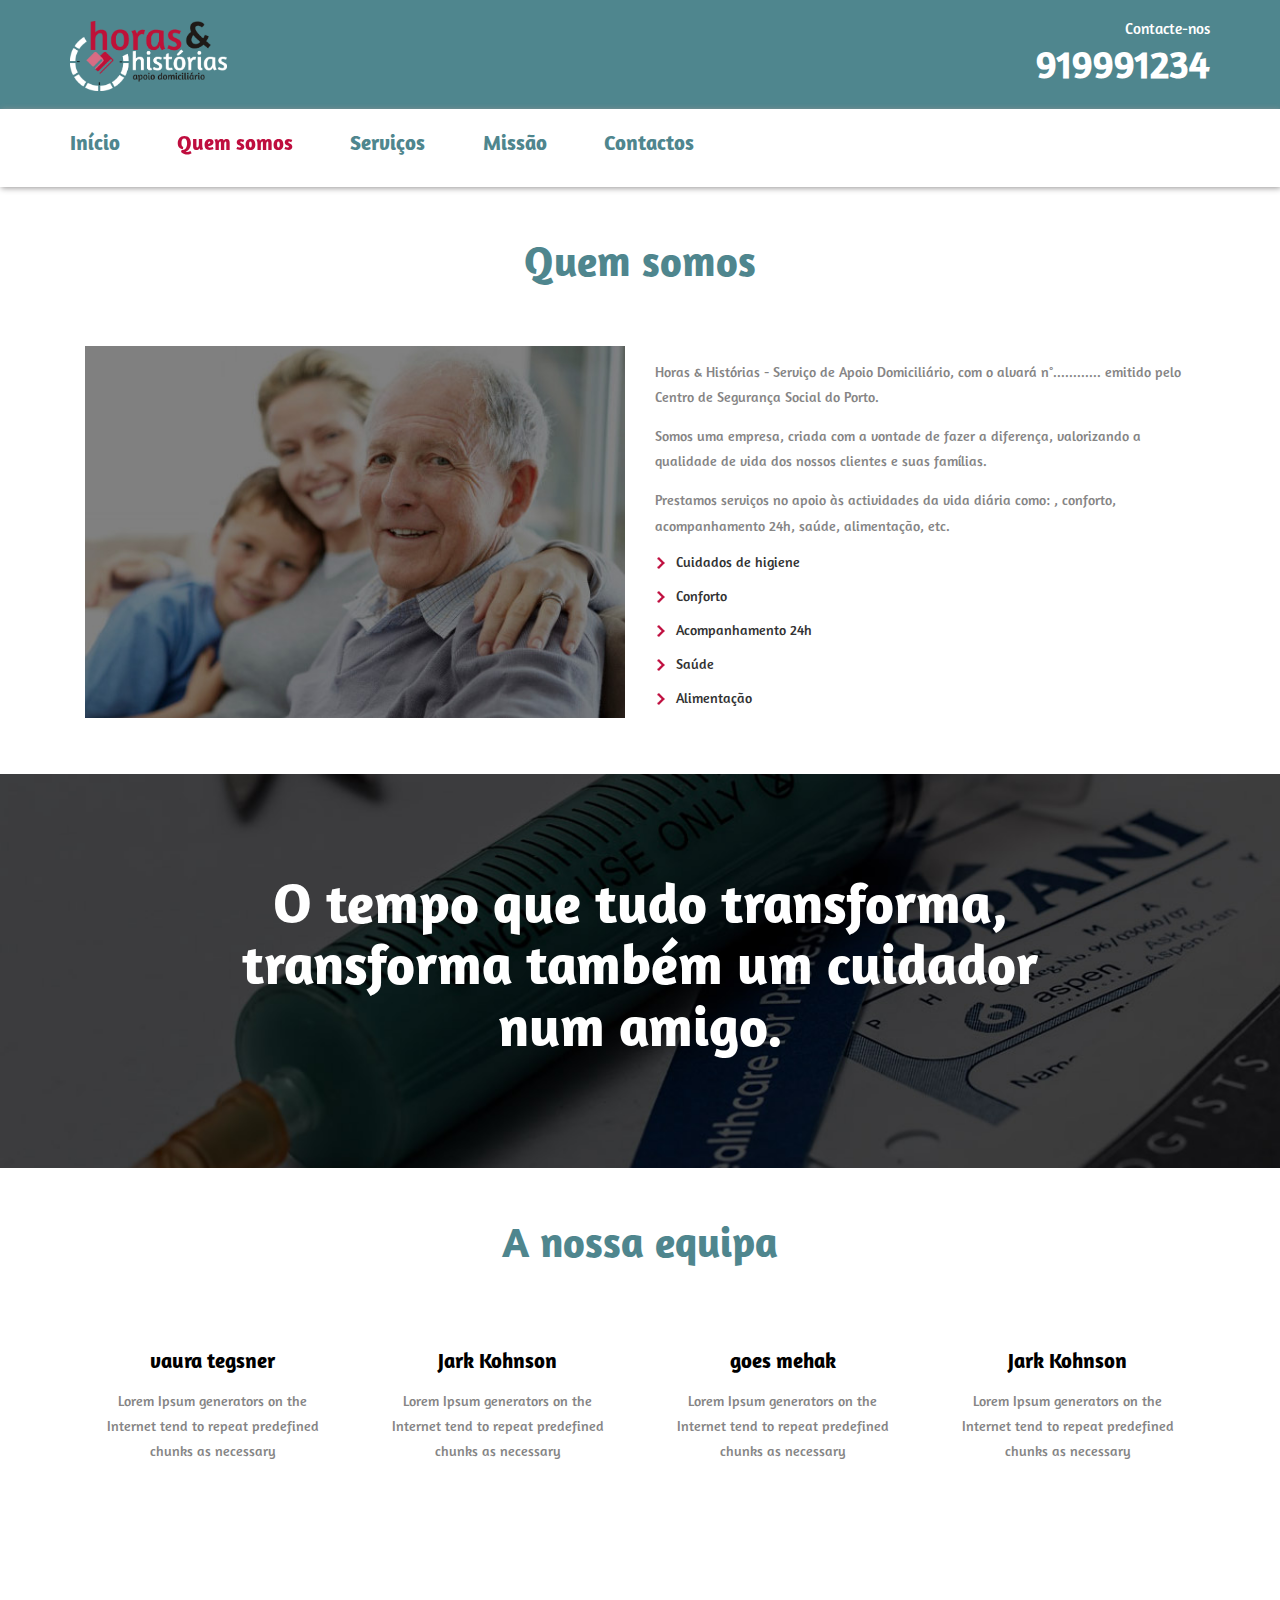
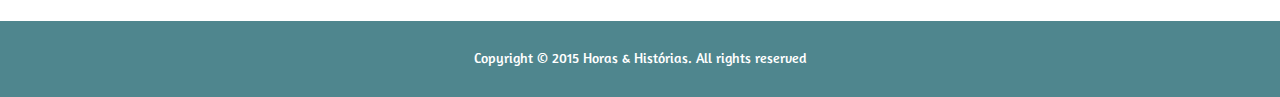
==== commit f5172ab4: "Added new font. Created right contacts bar on services" ====
--- a/about.html
+++ b/about.html
@@ -151,7 +151,7 @@
 		<!-- <iframe src="https://www.google.com/maps/embed?pb=!1m14!1m8!1m3!1d24195.46256216959!2d-74.0042145!3d40.7084875!3m2!1i1024!2i768!4f13.1!3m3!1m2!1s0x89c24fa5d33f083b%3A0xc80b8f06e177fe62!2sNew+York%2C+NY%2C+USA!5e0!3m2!1sen!2sin!4v1434980604138"></iframe> -->
 	<div class="footer-bottom">
 		<div class="container">
-			<p>Copyright © 2015 Doctor Plus. All rights reserved | Design by <a href="http://w3layouts.com">W3layouts</a></p>
+	 		<p>Copyright © 2015 Horas &amp; Histórias. All rights reserved</p>
 		</div>
 	</div>
 	<!--smooth-scrolling-of-move-up-->
--- a/css/style.css
+++ b/css/style.css
@@ -6,19 +6,15 @@
 --*/
 body{
 	margin:0;
-	font-family: 'Roboto-Light';
+	font-family: "Amaranth-Regular"
 }
 @font-face {
-      font-family: 'Roboto-Light';
-      src: url(../fonts/Roboto-Light.ttf) format('truetype');
+      font-family: 'Amaranth-Bold';
+      src: url(../fonts/Amaranth-Bold.otf) format('truetype');
 }
 @font-face {
-      font-family: 'Marvel-Bold';
-      src: url(../fonts/Marvel-Bold.ttf) format('truetype');
-}
-@font-face {
-      font-family: 'Marvel-Regular';
-      src: url(../fonts/Marvel-Regular.ttf) format('truetype');
+      font-family: 'Amaranth-Regular';
+      src: url(../fonts/Amaranth.otf) format('truetype');
 }
 body a{
 	transition: 0.5s all ease;
@@ -78,7 +74,7 @@
   font-size: 3em;
   color: #fff;
   font-weight: 700;
-  font-family: 'Marvel-Regular';
+  font-family: 'Amaranth-Regular';
 }
 .top-nav {
 	float: left;
@@ -101,7 +97,7 @@
   color: #4f868e;
   font-size: 1.5em;
   display: block;
-  font-family: 'Marvel-Bold';
+  font-family: 'Amaranth-Bold';
   font-weight: 800;
 }
 .top-nav li a:hover,.top-nav li a.active {
@@ -396,7 +392,7 @@
   font-size: 2.2em;
   width: 50%;
   margin: 0 auto;
-  font-family: 'Marvel-Regular';
+  font-family: 'Amaranth-Regular';
   color: #000;
   line-height: 1.4em;
 }
@@ -433,7 +429,7 @@
 .gallery h4 {
   font-size: 2.8em;
   text-align: center;
-  font-family: 'Marvel-Regular';
+  font-family: 'Amaranth-Regular';
   color: #fff;
   margin-bottom: .3em;
 }
@@ -459,7 +455,7 @@
 .work-title h3 {
   font-size: 2.8em;
   text-align: center;
-  font-family: 'Marvel-Regular';
+  font-family: 'Amaranth-Regular';
   color: #4f868e;
 }
 .work-title p {
@@ -483,7 +479,7 @@
 }
 .work-grids h4 {
   font-size: 2em;
-  font-family: 'Marvel-Regular';
+  font-family: 'Amaranth-Regular';
   color: #000;
   margin-bottom: .2em;
 }
@@ -564,7 +560,7 @@
 }
 .footer-grids h4 {
   font-size: 2.5em;
-  font-family: 'Marvel-Regular';
+  font-family: 'Amaranth-Regular';
   color: #4f868e;
 }
 .footer-grids h5 {
@@ -664,7 +660,7 @@
   font-size: 3em;
   font-weight: 600;
   text-align: center;
-  font-family: 'Marvel-Bold';
+  font-family: 'Amaranth-Bold';
 }
 .about-text-left img {
 	width: 100%;
@@ -675,7 +671,7 @@
 .about-text-right h4 {
   color: #000;
   font-size: 1.4em;
-  font-family: 'Marvel-Bold';
+  font-family: 'Amaranth-Bold';
   line-height: 1.4em;
 }
 .about-text-right p {
@@ -709,7 +705,7 @@
 .about-slid h2 {
   color: #fff;
   font-size: 4em;
-    font-family: 'Marvel-Bold';
+    font-family: 'Amaranth-Bold';
 }
 .about-slid p {
   color: #fff;
@@ -737,7 +733,7 @@
 .about-team  h4 {
   color: #000;
   font-size: 1.5em;
-  font-family: 'Marvel-Bold';
+  font-family: 'Amaranth-Bold';
 }
 .about-team  h4 a{
   color: #000;
@@ -756,7 +752,7 @@
   font-size: 1.8em;
   font-weight: 500;
   margin: 2.5em 0 .8em;
-  font-family: 'Roboto', sans-serif;
+  font-family: 'Amaranth-Regular', sans-serif;
 }
 .about-choose-info h5 {
   color: #4f868e;
@@ -764,7 +760,7 @@
   font-weight: 400;
   margin: 0em 0 .8em;
   line-height: 21px;
-  font-family: 'Roboto', sans-serif;
+  font-family: 'Amaranth-Regular', sans-serif;
 }
 .about-choose-info p{
   color: #999;
@@ -795,7 +791,7 @@
 .services h3 {
   font-size: 3em;
   text-align: center;
-  font-family: 'Marvel-Regular';
+  font-family: 'Amaranth-Regular';
   color: #4f868e;
 }
 .row.services-info {
@@ -816,7 +812,7 @@
 }
 .caption.services-caption h4 {
   font-size: 1.5em;
-  font-family: 'Marvel-Regular';
+  font-family: 'Amaranth-Regular';
   margin: 0 0 0.5em;
 }
 .caption.services-caption h4 a {
@@ -912,7 +908,7 @@
   font-size: 3em;
   font-weight: 600;
   text-align: center;
-  font-family: 'Marvel-Bold';
+  font-family: 'Amaranth-Bold';
   margin-bottom: 1.5em;
 }
 /*--//news--*/
@@ -928,7 +924,7 @@
   font-size: 3em;
   font-weight: 600;
   text-align: center;
-  font-family: 'Marvel-Bold';
+  font-family: 'Amaranth-Bold';
 }
 .contact-form input[type="text"] {
   display: block;
@@ -993,7 +989,7 @@
 /*--trypography--*/
 .news h3 {
   color: #4f868e;
-  font-family: 'Marvel-Bold';
+  font-family: 'Amaranth-Bold';
 }
 h3.btsp {
   color: #999;
@@ -1133,6 +1129,19 @@
 h1.t-button,h2.t-button,h3.t-button,h4.t-button,h5.t-button {
   margin-top:1em;
 }
+
+
+.right-contacts {
+	border-left: 2px solid rgb(150, 148, 148);
+	padding-left: 15px;
+	margin: 70px 0;
+	font-family: 'Amaranth-Regular';
+}
+
+.right-contacts .field {
+  font-family: 'Amaranth-Bold';
+}
+
 /*---- responsive-design -----*/
 @media(max-width:1280px){
 .banner {
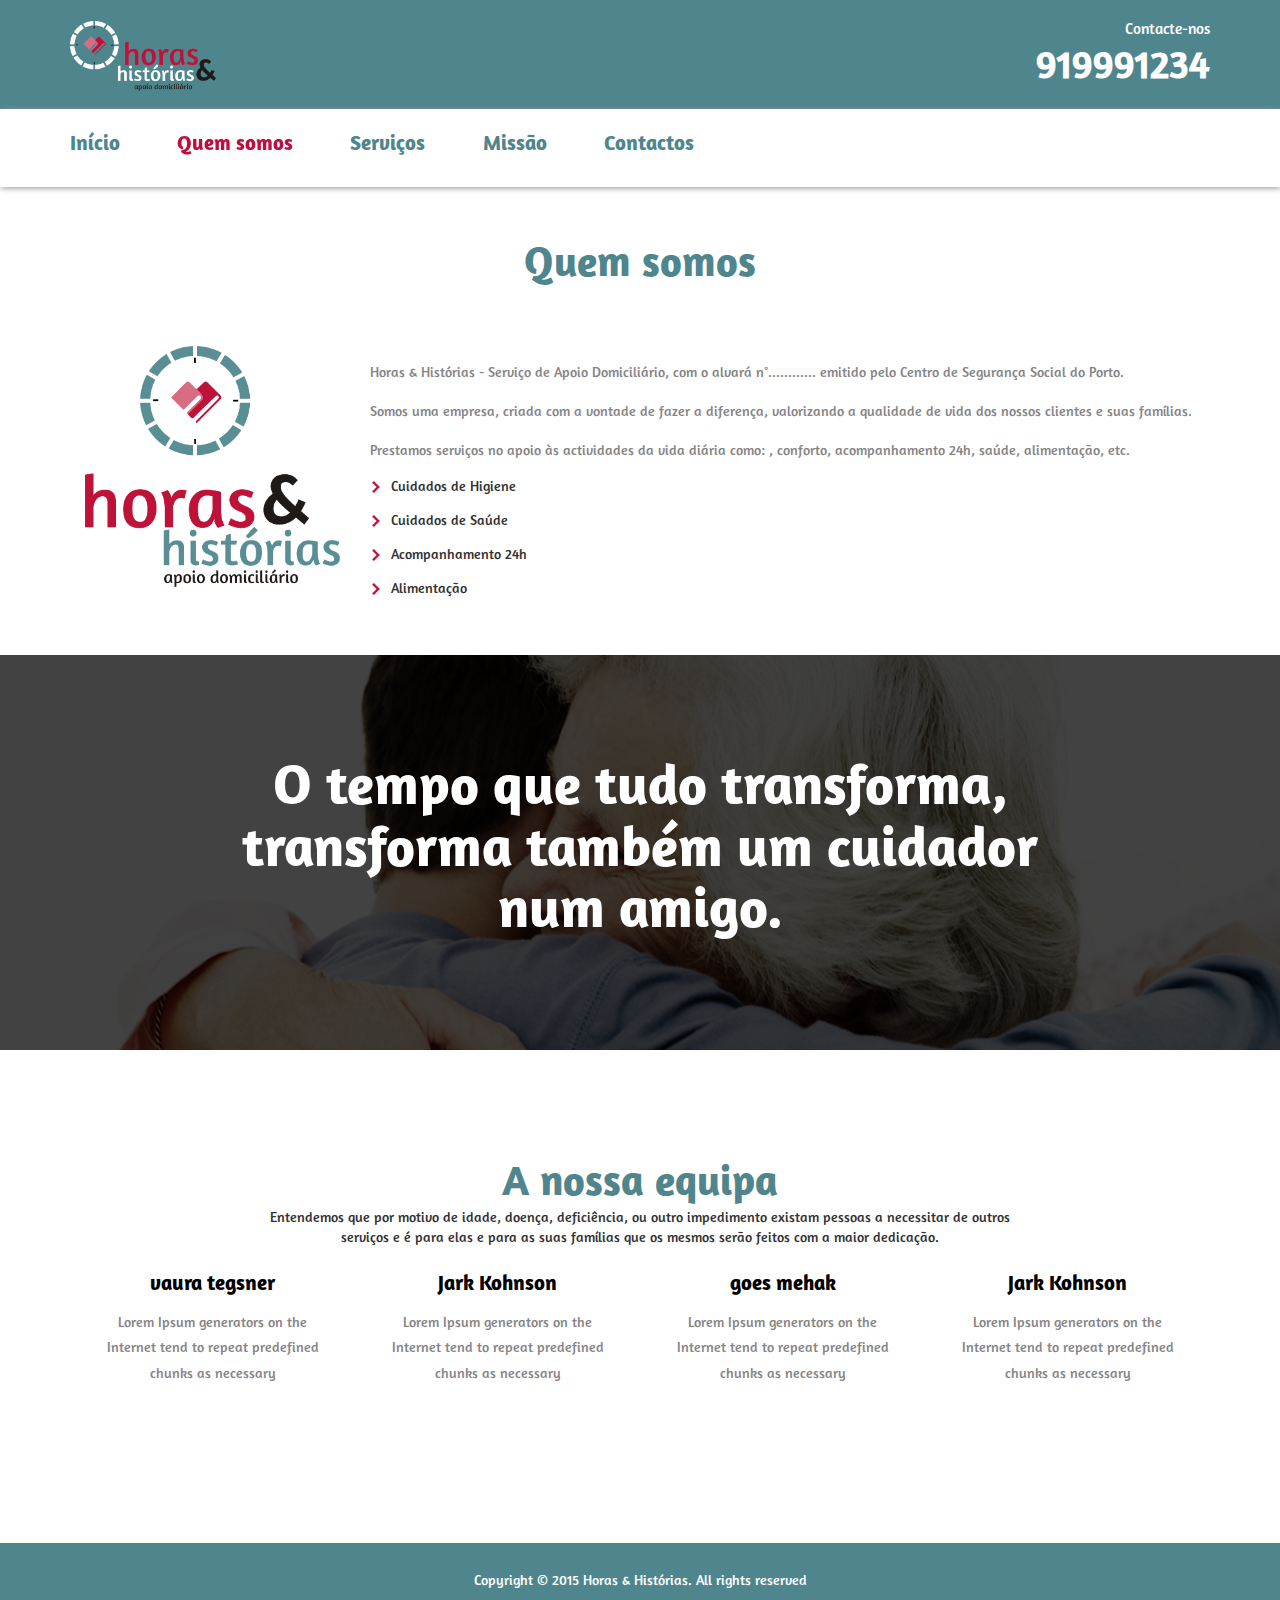
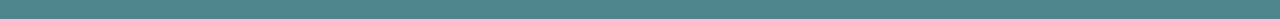
==== commit 887e6697: "Fixes. New service layout and images." ====
--- a/about.html
+++ b/about.html
@@ -7,7 +7,7 @@
 <!DOCTYPE html>
 <html>
 <head>
-<title>Doctor Plus a Medical Category Flat bootstrap Responsive website Template | About :: w3layouts</title>
+<title>Quem somos :: Horas &amp; Histórias</title>
 <link href="css/bootstrap.css" type="text/css" rel="stylesheet" media="all">
 <link href="css/style.css" type="text/css" rel="stylesheet" media="all">
 <!-- Custom Theme files -->
@@ -81,18 +81,17 @@
 		<div class="container">
 			<h3>Quem somos</h3>
 			<div class="about-text">
-				<div class="col-md-6 about-text-left">
-					<img src="images/img2.jpg" class="img-responsive" alt=""/>
+				<div class="col-md-3 about-text-left">
+					<img src="images/logo final.png" class="img-responsive" alt=""/>
 				</div>
-				<div class="col-md-6 about-text-right">
+				<div class="col-md-9 about-text-right">
 					<p>Horas & Histórias - Serviço de Apoio Domiciliário, com o alvará n°............ emitido pelo Centro de Segurança Social do Porto.</p>
 					<p>Somos uma empresa, criada com a vontade de fazer a diferença, valorizando a qualidade de vida dos nossos clientes e suas famílias.</p>
 					<p>Prestamos serviços no apoio às actividades da vida diária como: , conforto, acompanhamento 24h, saúde, alimentação, etc.</p>
 					<ul>
-						<li>Cuidados de higiene</li>
-						<li>Conforto</li>
+						<li>Cuidados de Higiene</li>
+						<li>Cuidados de Saúde</li>
 						<li>Acompanhamento 24h</li>
-						<li>Saúde</li>
 						<li>Alimentação</li>
 					</ul>
 				</div>
@@ -107,9 +106,12 @@
 			</div>
 		</div>
 		<div class="about-team">
-			<h3>A nossa equipa</h3>
 			<div class="container">
 				<div class="row team-row">
+					<h3>A nossa equipa</h3>
+					<div style="text-align:center;margin:auto;width:65%;">
+						Entendemos que por motivo de idade, doença, deficiência, ou outro impedimento existam pessoas a necessitar de outros serviços e é para elas e para as suas famílias que os mesmos serão feitos com a maior dedicação.
+					</div>
 					<div class="col-sm-6 col-md-3 team-grids">
 						<div class="thumbnail team-thmnl">
 							<div class="caption">
@@ -142,7 +144,6 @@
 							</div>
 						</div>
 					</div>
-					<div class="clearfix"> </div>
 				</div>
 			</div>
 		</div>
--- a/css/style.css
+++ b/css/style.css
@@ -697,7 +697,7 @@
 	color: #4f868e;
 }
 .about-slid{
-  background: url(../images/slid.jpg)no-repeat 0px 0px;
+  background: url(../images/slid.png)no-repeat 0px 0px;
   background-size: cover;
   text-align: center;
   padding: 7.5em 0;
@@ -805,10 +805,17 @@
 .services-grids .moments-bottom {
   overflow: hidden;
 }
+
+.services-grids ul li {
+  display: block;
+  background: url(../images/icon10.png)no-repeat 0px 3px;
+  padding-left: 1.5em;
+  margin: 1em 0 0;
+}
+
 .caption.services-caption {
   padding: 1.5em;
-  border: 1px solid #356272;
-  text-align: center;
+  /*border: 1px solid #356272;*/
 }
 .caption.services-caption h4 {
   font-size: 1.5em;
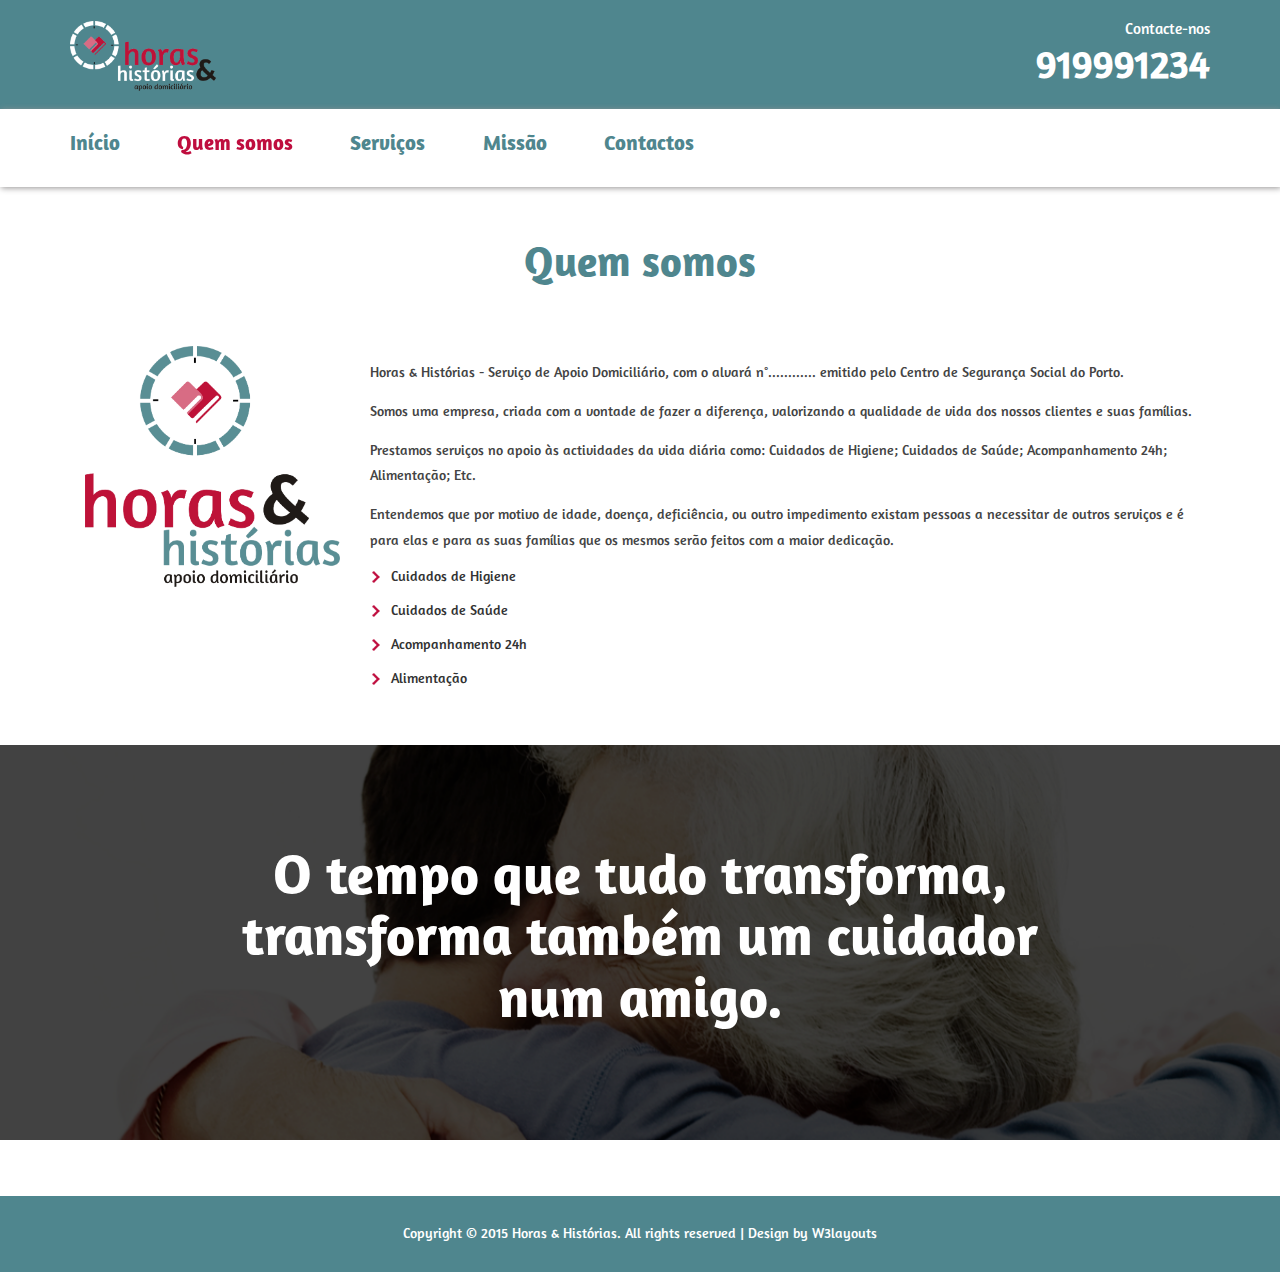
==== commit 4a18b56e: "RC version" ====
--- a/about.html
+++ b/about.html
@@ -87,7 +87,8 @@
 				<div class="col-md-9 about-text-right">
 					<p>Horas & Histórias - Serviço de Apoio Domiciliário, com o alvará n°............ emitido pelo Centro de Segurança Social do Porto.</p>
 					<p>Somos uma empresa, criada com a vontade de fazer a diferença, valorizando a qualidade de vida dos nossos clientes e suas famílias.</p>
-					<p>Prestamos serviços no apoio às actividades da vida diária como: , conforto, acompanhamento 24h, saúde, alimentação, etc.</p>
+					<p>Prestamos serviços no apoio às actividades da vida diária como: Cuidados de Higiene; Cuidados de Saúde; Acompanhamento 24h; Alimentação; Etc.</p>
+					<p>Entendemos que por motivo de idade, doença, deficiência, ou outro impedimento existam pessoas a necessitar de outros serviços e é para elas e para as suas famílias que os mesmos serão feitos com a maior dedicação.</p>
 					<ul>
 						<li>Cuidados de Higiene</li>
 						<li>Cuidados de Saúde</li>
@@ -105,54 +106,12 @@
 				</div>
 			</div>
 		</div>
-		<div class="about-team">
-			<div class="container">
-				<div class="row team-row">
-					<h3>A nossa equipa</h3>
-					<div style="text-align:center;margin:auto;width:65%;">
-						Entendemos que por motivo de idade, doença, deficiência, ou outro impedimento existam pessoas a necessitar de outros serviços e é para elas e para as suas famílias que os mesmos serão feitos com a maior dedicação.
-					</div>
-					<div class="col-sm-6 col-md-3 team-grids">
-						<div class="thumbnail team-thmnl">
-							<div class="caption">
-								<h4><a href="#">vaura tegsner</a></h4>
-								<p>Lorem Ipsum generators on the Internet tend to repeat predefined chunks as necessary</p>
-							</div>
-						</div>
-					</div>
-					<div class="col-sm-6 col-md-3 team-grids">
-						<div class="thumbnail team-thmnl">
-							<div class="caption">
-								<h4><a href="#">Jark Kohnson</a></h4>
-								<p>Lorem Ipsum generators on the Internet tend to repeat predefined chunks as necessary</p>
-							</div>
-						</div>
-					</div>
-					<div class="col-sm-6 col-md-3 team-grids">
-						<div class="thumbnail team-thmnl">
-							<div class="caption">
-								<h4><a href="#">goes mehak</a></h4>
-								<p>Lorem Ipsum generators on the Internet tend to repeat predefined chunks as necessary</p>
-							</div>
-						</div>
-					</div>
-					<div class="col-sm-6 col-md-3 team-grids">
-						<div class="thumbnail team-thmnl">
-							<div class="caption">
-								<h4><a href="#">Jark Kohnson</a></h4>
-								<p>Lorem Ipsum generators on the Internet tend to repeat predefined chunks as necessary</p>
-							</div>
-						</div>
-					</div>
-				</div>
-			</div>
-		</div>
 	</div>
 	<!--//about-->
 		<!-- <iframe src="https://www.google.com/maps/embed?pb=!1m14!1m8!1m3!1d24195.46256216959!2d-74.0042145!3d40.7084875!3m2!1i1024!2i768!4f13.1!3m3!1m2!1s0x89c24fa5d33f083b%3A0xc80b8f06e177fe62!2sNew+York%2C+NY%2C+USA!5e0!3m2!1sen!2sin!4v1434980604138"></iframe> -->
 	<div class="footer-bottom">
 		<div class="container">
-	 		<p>Copyright © 2015 Horas &amp; Histórias. All rights reserved</p>
+	 		<p>Copyright © 2015 Horas &amp; Histórias. All rights reserved | Design by <a href="http://w3layouts.com">W3layouts</a></p>
 		</div>
 	</div>
 	<!--smooth-scrolling-of-move-up-->
--- a/css/style.css
+++ b/css/style.css
@@ -50,9 +50,13 @@
 }
 .header-logo{
 	float:left;
+  width: 15%;
 }
 .header-logo a {
 	display: block;
+}
+.header-logo a img{
+	height: 100px;
 }
 .header-info{
 	float:right;
@@ -495,8 +499,7 @@
 }
 .like-grids {
   background-color: rgb(68, 136, 133);
-  margin: 0 32px;
-  width: 19%;
+  margin-right: 10px;
   padding: 20px;
 }
 .like-grids a {
@@ -524,19 +527,23 @@
   border: 0;
 }
 .map-info {
-	background-color: #c82506;
+	background-color: #4f868e;
 	padding: 4em 2em 3em;
 	text-align: center;
-	width: 20%;
+	width: 40%;
 	position: absolute;
 	top: 26%;
-	left: 40%;
+	left: 30%;
 }
 .map-info li {
   display: block;
   font-size: 16px;
   color: #fff;
   margin-bottom: 2px;
+}
+.map-info li a {
+	color: #FFFFFF;
+	text-decoration: underline;
 }
 .map-info:before {
   content: "";
@@ -569,7 +576,7 @@
 }
 .recent-posts-text {
   padding: 2em 0 1.6em;
-  border-bottom: 1px dotted #C82506;
+  border-bottom: 1px dotted #4f868e;
 }
 .recent-posts-text span {
 	color: #7b6c63;
@@ -675,7 +682,7 @@
   line-height: 1.4em;
 }
 .about-text-right p {
-  color: #868585;
+  color: #444444;
   font-size: 1em;
   line-height: 1.8em;
     margin-top: 1em;
@@ -1380,7 +1387,7 @@
 	}
 	.services-grids {
 		float: left;
-		width: 33.33%;
+		width: 100%;
 	}
 }
 @media(max-width:736px){
@@ -1469,9 +1476,9 @@
 		font-size: 14px;
 	}
 	.map-info {
-		width: 32%;
+		width: 50%;
 		top: 16%;
-		left: 33%;
+		left: 25%;
 	}
 	.map iframe {
 		height: 290px;
@@ -1494,7 +1501,7 @@
 	}
 	.services-grids {
 		float: left;
-		width: 33.33%;
+		width: 100%;
 	}
 	.caption.services-caption h4 {
 		font-size: 1.2em;
@@ -1570,7 +1577,7 @@
 	}
 	/*-- //t --*/
 	.services-grids {
-		width: 50%;
+		width: 100%;
 	}
 	.about-slid h2 {
 		font-size: 2em;
@@ -1780,7 +1787,7 @@
 		margin: 1em 1em 0 0em;
 	}
 	.map-info {
-		width: 52%;
+		width: 70%;
 		top: 12%;
 		left: 27%;
 	}
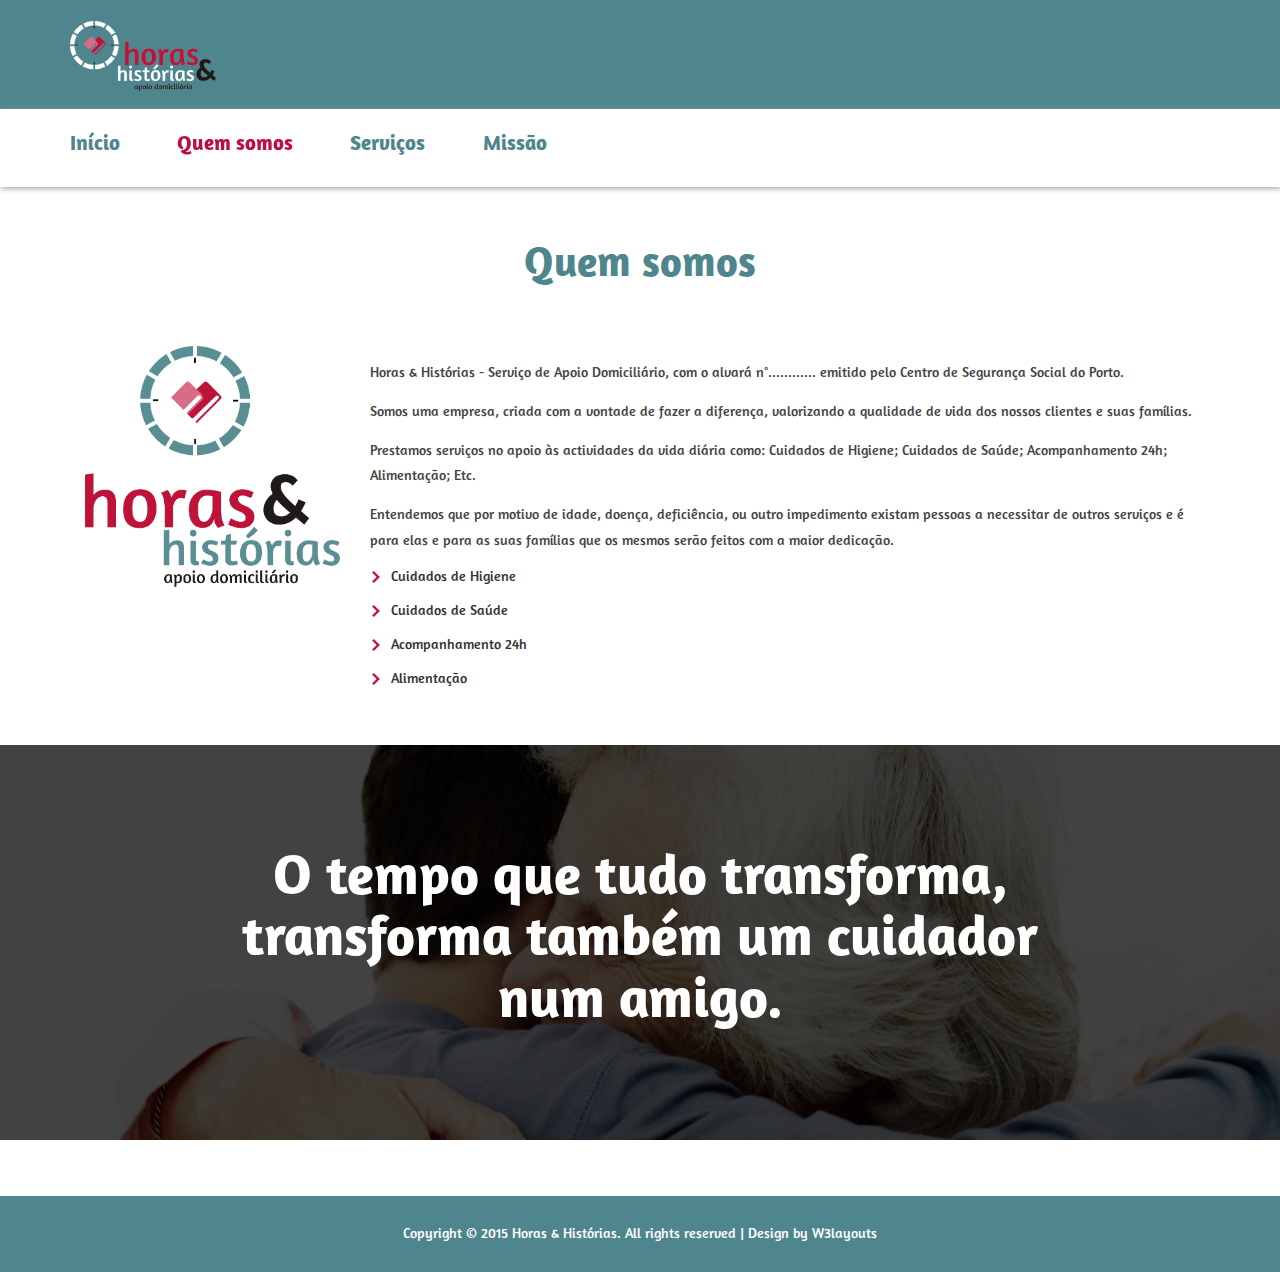
==== commit e3627af0: "Removed all contacts temporarilly" ====
--- a/about.html
+++ b/about.html
@@ -41,8 +41,8 @@
 				<a href="index.html"><img src="images/logo.png" alt="logo"/></a>
 			</div>
 			<div class="header-info">
-				<p>Contacte-nos</p>
-				<h4>919991234</h4>
+				<!-- <p>Contacte-nos</p>
+				<h4>919991234</h4> -->
 			</div>
 			<div class="clearfix"> </div>
 		</div>
@@ -59,7 +59,7 @@
 					<li><a href="about.html" class="active"> <span data-hover="Quem somos">Quem somos</span></a></li>
 					<li><a href="services.html"> <span data-hover="Serviços">Serviços</span></a></li>
 					<li><a href="news.html"> <span data-hover="Missão">Missão</span></a></li>
-					<li><a href="contact.html"> <span data-hover="Contactos">Contactos</span></a></li>
+					<!-- <li><a href="contact.html"> <span data-hover="Contactos">Contactos</span></a></li> -->
 				</ul>
 				<!-- script-for-menu -->
 				<script>
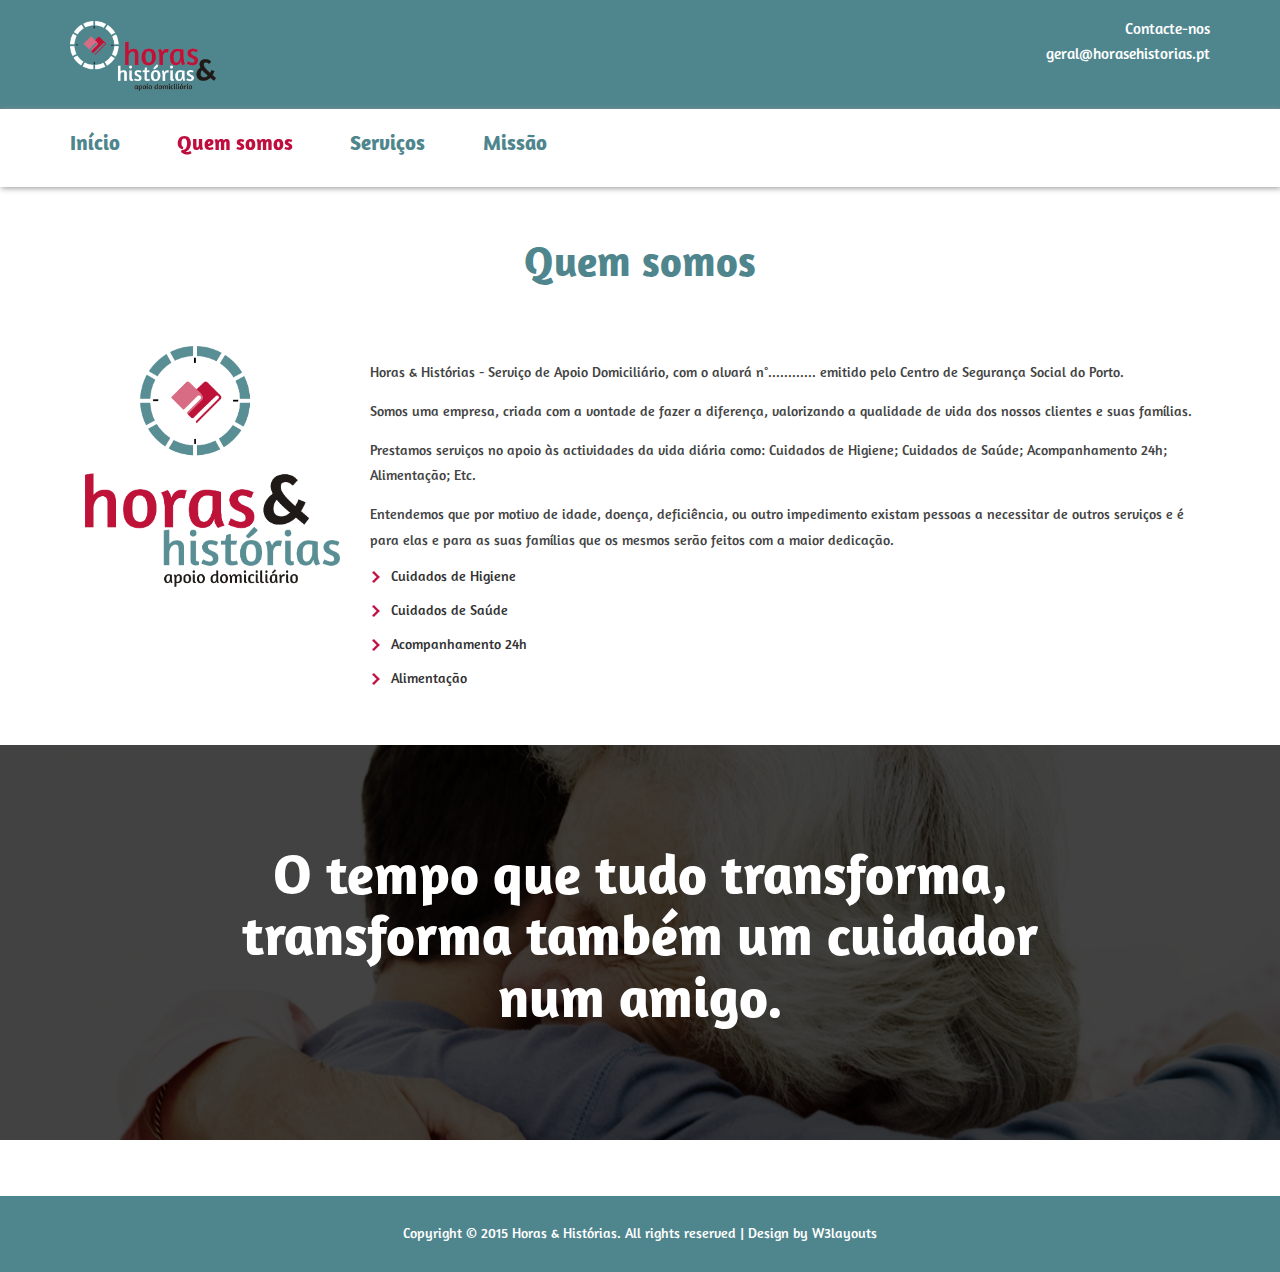
==== commit ed605849: "Added email" ====
--- a/about.html
+++ b/about.html
@@ -41,8 +41,9 @@
 				<a href="index.html"><img src="images/logo.png" alt="logo"/></a>
 			</div>
 			<div class="header-info">
-				<!-- <p>Contacte-nos</p>
-				<h4>919991234</h4> -->
+				<p>Contacte-nos</p>
+				<!-- <h4>919991234</h4> -->
+				<p>geral@horasehistorias.pt</p>
 			</div>
 			<div class="clearfix"> </div>
 		</div>
